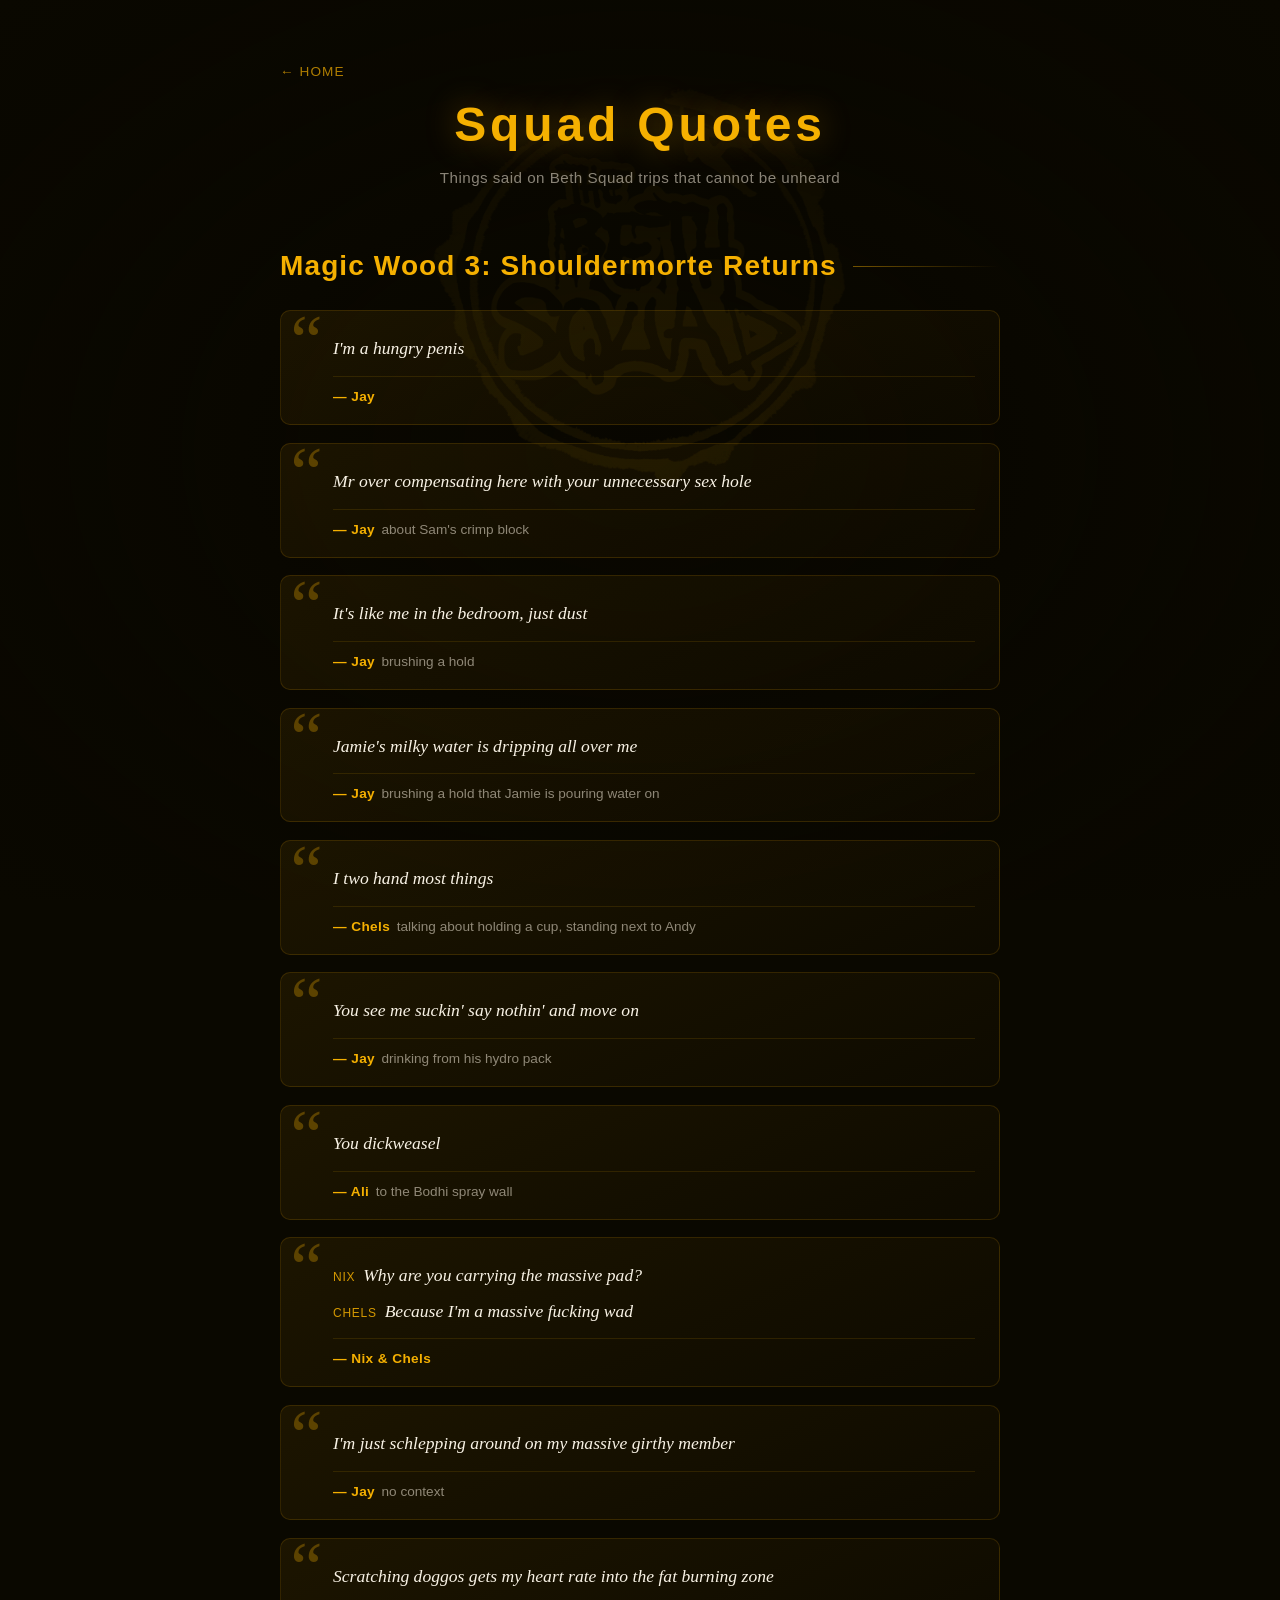
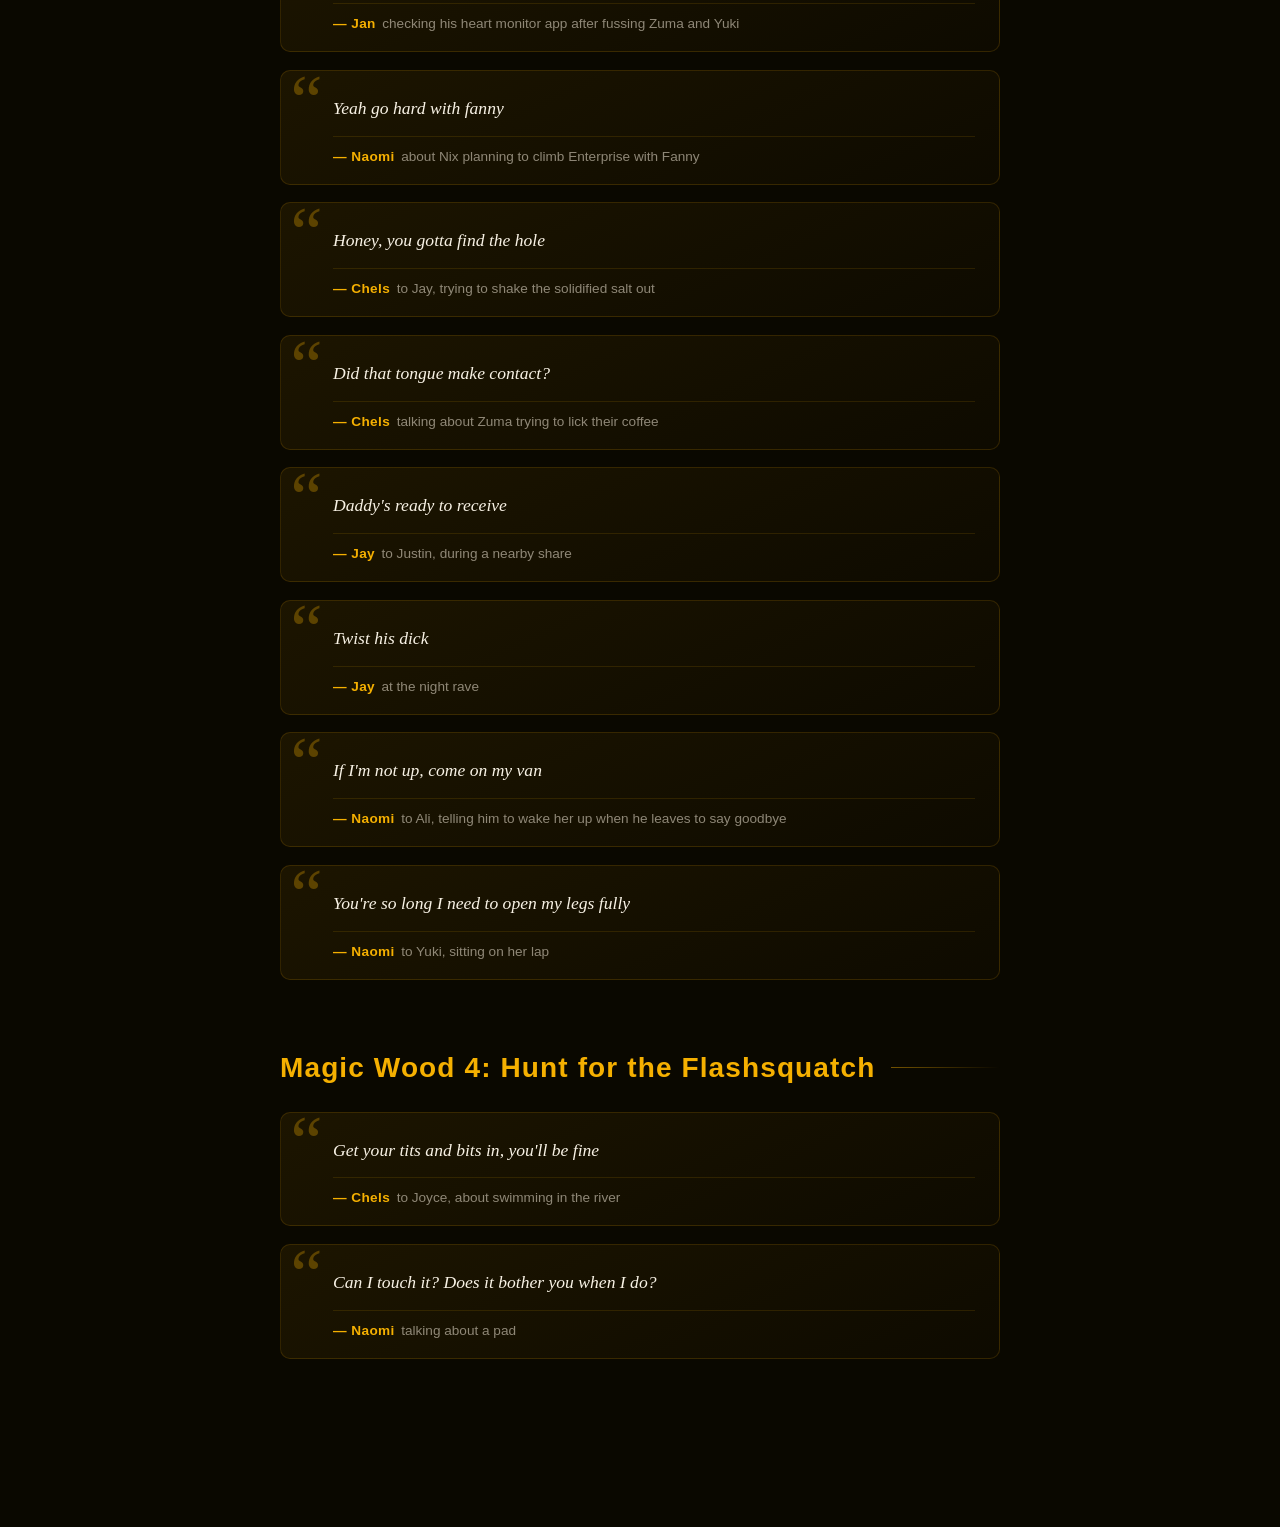
==== quotes.html @ ee590a48 "Add sectioned Squad Quotes page Adds quotes.html with quotes grouped by trip, standardized per-quote" ====
<!DOCTYPE html>
<html lang="en">
<head>
  <meta charset="UTF-8">
  <meta name="viewport" content="width=device-width, initial-scale=1.0">
  <meta name="description" content="Quotes from The Beth Squad trips">
  <title>The Beth Squad — Quotes</title>
  <link rel="stylesheet" href="quotes.css">
</head>
<body>
  <div class="page">
    <header class="page-header">
      <a href="index.html" class="back-link">&larr; Home</a>
      <h1 class="page-title">Squad Quotes</h1>
      <p class="page-subtitle">Things said on Beth Squad trips that cannot be unheard</p>
    </header>

    <section class="trip">
      <h2 class="trip-title">Magic Wood 3: Shouldermorte Returns</h2>
      <ul class="quote-list">
        <li class="quote">
          <blockquote><p>I'm a hungry penis</p></blockquote>
          <footer class="quote-footer">
            <span class="quote-author">Jay</span>
          </footer>
        </li>
        <li class="quote">
          <blockquote><p>Mr over compensating here with your unnecessary sex hole</p></blockquote>
          <footer class="quote-footer">
            <span class="quote-author">Jay</span>
            <span class="quote-context">about Sam's crimp block</span>
          </footer>
        </li>
        <li class="quote">
          <blockquote><p>It's like me in the bedroom, just dust</p></blockquote>
          <footer class="quote-footer">
            <span class="quote-author">Jay</span>
            <span class="quote-context">brushing a hold</span>
          </footer>
        </li>
        <li class="quote">
          <blockquote><p>Jamie's milky water is dripping all over me</p></blockquote>
          <footer class="quote-footer">
            <span class="quote-author">Jay</span>
            <span class="quote-context">brushing a hold that Jamie is pouring water on</span>
          </footer>
        </li>
        <li class="quote">
          <blockquote><p>I two hand most things</p></blockquote>
          <footer class="quote-footer">
            <span class="quote-author">Chels</span>
            <span class="quote-context">talking about holding a cup, standing next to Andy</span>
          </footer>
        </li>
        <li class="quote">
          <blockquote><p>You see me suckin' say nothin' and move on</p></blockquote>
          <footer class="quote-footer">
            <span class="quote-author">Jay</span>
            <span class="quote-context">drinking from his hydro pack</span>
          </footer>
        </li>
        <li class="quote">
          <blockquote><p>You dickweasel</p></blockquote>
          <footer class="quote-footer">
            <span class="quote-author">Ali</span>
            <span class="quote-context">to the Bodhi spray wall</span>
          </footer>
        </li>
        <li class="quote">
          <blockquote>
            <p><span class="exchange-speaker">Nix</span>Why are you carrying the massive pad?</p>
            <p><span class="exchange-speaker">Chels</span>Because I'm a massive fucking wad</p>
          </blockquote>
          <footer class="quote-footer">
            <span class="quote-author">Nix &amp; Chels</span>
          </footer>
        </li>
        <li class="quote">
          <blockquote><p>I'm just schlepping around on my massive girthy member</p></blockquote>
          <footer class="quote-footer">
            <span class="quote-author">Jay</span>
            <span class="quote-context">no context</span>
          </footer>
        </li>
        <li class="quote">
          <blockquote><p>Scratching doggos gets my heart rate into the fat burning zone</p></blockquote>
          <footer class="quote-footer">
            <span class="quote-author">Jan</span>
            <span class="quote-context">checking his heart monitor app after fussing Zuma and Yuki</span>
          </footer>
        </li>
        <li class="quote">
          <blockquote><p>Yeah go hard with fanny</p></blockquote>
          <footer class="quote-footer">
            <span class="quote-author">Naomi</span>
            <span class="quote-context">about Nix planning to climb Enterprise with Fanny</span>
          </footer>
        </li>
        <li class="quote">
          <blockquote><p>Honey, you gotta find the hole</p></blockquote>
          <footer class="quote-footer">
            <span class="quote-author">Chels</span>
            <span class="quote-context">to Jay, trying to shake the solidified salt out</span>
          </footer>
        </li>
        <li class="quote">
          <blockquote><p>Did that tongue make contact?</p></blockquote>
          <footer class="quote-footer">
            <span class="quote-author">Chels</span>
            <span class="quote-context">talking about Zuma trying to lick their coffee</span>
          </footer>
        </li>
        <li class="quote">
          <blockquote><p>Daddy's ready to receive</p></blockquote>
          <footer class="quote-footer">
            <span class="quote-author">Jay</span>
            <span class="quote-context">to Justin, during a nearby share</span>
          </footer>
        </li>
        <li class="quote">
          <blockquote><p>Twist his dick</p></blockquote>
          <footer class="quote-footer">
            <span class="quote-author">Jay</span>
            <span class="quote-context">at the night rave</span>
          </footer>
        </li>
        <li class="quote">
          <blockquote><p>If I'm not up, come on my van</p></blockquote>
          <footer class="quote-footer">
            <span class="quote-author">Naomi</span>
            <span class="quote-context">to Ali, telling him to wake her up when he leaves to say goodbye</span>
          </footer>
        </li>
        <li class="quote">
          <blockquote><p>You're so long I need to open my legs fully</p></blockquote>
          <footer class="quote-footer">
            <span class="quote-author">Naomi</span>
            <span class="quote-context">to Yuki, sitting on her lap</span>
          </footer>
        </li>
      </ul>
    </section>

    <section class="trip">
      <h2 class="trip-title">Magic Wood 4: Hunt for the Flashsquatch</h2>
      <ul class="quote-list">
        <li class="quote">
          <blockquote><p>Get your tits and bits in, you'll be fine</p></blockquote>
          <footer class="quote-footer">
            <span class="quote-author">Chels</span>
            <span class="quote-context">to Joyce, about swimming in the river</span>
          </footer>
        </li>
        <li class="quote">
          <blockquote><p>Can I touch it? Does it bother you when I do?</p></blockquote>
          <footer class="quote-footer">
            <span class="quote-author">Naomi</span>
            <span class="quote-context">talking about a pad</span>
          </footer>
        </li>
      </ul>
    </section>
  </div>
</body>
</html>
---- quotes.css ----
*, *::before, *::after {
  box-sizing: border-box;
  margin: 0;
  padding: 0;
}

html, body {
  width: 100%;
  min-height: 100%;
}

body {
  background: #0A0800;
  color: #F2E9D8;
  font-family: -apple-system, BlinkMacSystemFont, 'Segoe UI', Roboto, sans-serif;
  padding: 4rem 1.25rem 6rem;
  position: relative;
  isolation: isolate;
}

body::before {
  content: '';
  position: fixed;
  inset: 0;
  z-index: -2;
  background:
    url('thebethsquad-logo-without-tag.webp') center 8vh / min(420px, 60vw) auto no-repeat,
    #0A0800;
  opacity: 0.06;
}

body::after {
  content: '';
  position: fixed;
  inset: 0;
  z-index: -1;
  background: radial-gradient(
    ellipse at center,
    rgba(10, 8, 0, 0) 0%,
    rgba(10, 8, 0, 0.85) 75%,
    #0A0800 100%
  );
}

.page {
  max-width: 720px;
  margin: 0 auto;
}

.page-header {
  display: flex;
  flex-direction: column;
  align-items: center;
  gap: 1.1rem;
  margin-bottom: 4rem;
  text-align: center;
}

.back-link {
  align-self: flex-start;
  color: #F5B000;
  opacity: 0.7;
  text-decoration: none;
  font-size: 0.85rem;
  letter-spacing: 0.08em;
  text-transform: uppercase;
  transition: opacity 0.2s ease, transform 0.2s ease;
}

.back-link:hover,
.back-link:focus-visible {
  opacity: 1;
  transform: translateX(-3px);
}

.page-title {
  font-family: Impact, 'Arial Narrow', Arial, sans-serif;
  letter-spacing: 0.08em;
  font-size: clamp(2rem, 6vw, 3rem);
  color: #F5B000;
  text-shadow: 0 0 32px rgba(245, 176, 0, 0.35);
}

.page-subtitle {
  font-size: 0.95rem;
  letter-spacing: 0.03em;
  color: #F2E9D8;
  opacity: 0.55;
}

.trip {
  margin-bottom: 4.5rem;
}

.trip-title {
  font-family: Impact, 'Arial Narrow', Arial, sans-serif;
  letter-spacing: 0.04em;
  font-size: clamp(1.3rem, 4vw, 1.75rem);
  color: #F5B000;
  display: flex;
  align-items: center;
  gap: 1rem;
  margin-bottom: 1.75rem;
}

.trip-title::after {
  content: '';
  flex: 1;
  height: 1px;
  background: linear-gradient(90deg, rgba(245, 176, 0, 0.45), rgba(245, 176, 0, 0));
}

.quote-list {
  list-style: none;
  display: flex;
  flex-direction: column;
  gap: 1.1rem;
}

.quote {
  position: relative;
  background: linear-gradient(155deg, rgba(245, 176, 0, 0.08), rgba(245, 176, 0, 0.02));
  border: 1px solid rgba(245, 176, 0, 0.15);
  border-radius: 10px;
  padding: 1.5rem 1.5rem 1.25rem 3.25rem;
  overflow: hidden;
  transition: border-color 0.2s ease, transform 0.2s ease, box-shadow 0.2s ease;
}

.quote:hover {
  border-color: rgba(245, 176, 0, 0.4);
  transform: translateY(-2px);
  box-shadow: 0 8px 28px rgba(245, 176, 0, 0.1);
}

.quote::before {
  content: '\201C';
  position: absolute;
  top: -0.4rem;
  left: 0.6rem;
  font-family: Georgia, 'Times New Roman', serif;
  font-size: 4.5rem;
  line-height: 1;
  color: rgba(245, 176, 0, 0.3);
  pointer-events: none;
}

.quote blockquote p {
  font-family: Georgia, 'Times New Roman', serif;
  font-size: 1.1rem;
  line-height: 1.55;
  font-style: italic;
  color: #F8F2E4;
}

.quote blockquote p + p {
  margin-top: 0.5rem;
}

.quote blockquote p .exchange-speaker {
  font-style: normal;
  font-family: -apple-system, BlinkMacSystemFont, 'Segoe UI', Roboto, sans-serif;
  font-size: 0.75rem;
  letter-spacing: 0.06em;
  text-transform: uppercase;
  color: #F5B000;
  opacity: 0.85;
  margin-right: 0.5rem;
}

.quote-footer {
  display: flex;
  flex-wrap: wrap;
  align-items: baseline;
  gap: 0.4rem;
  margin-top: 0.85rem;
  padding-top: 0.75rem;
  border-top: 1px solid rgba(245, 176, 0, 0.12);
  font-size: 0.85rem;
}

.quote-author {
  font-weight: 700;
  letter-spacing: 0.03em;
  color: #F5B000;
}

.quote-author::before {
  content: '\2014\00A0';
}

.quote-context {
  color: #F2E9D8;
  opacity: 0.55;
}
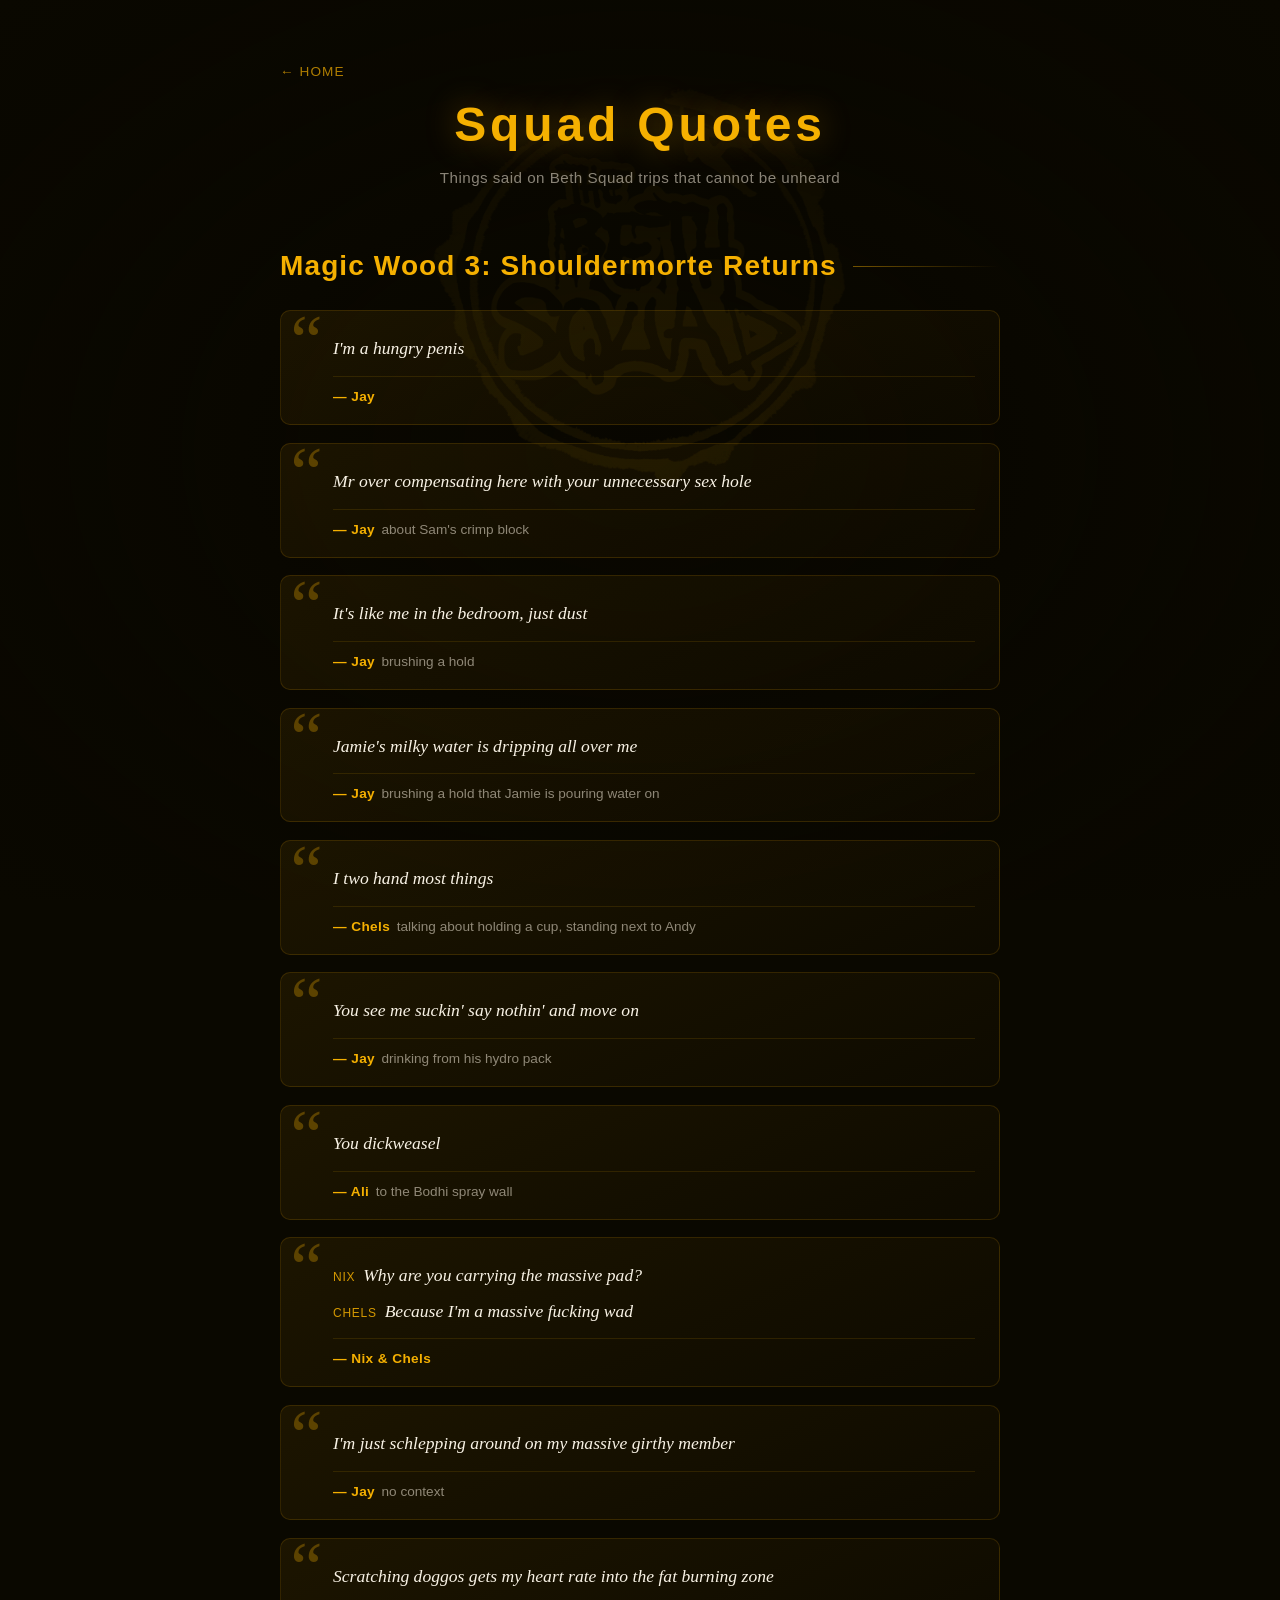
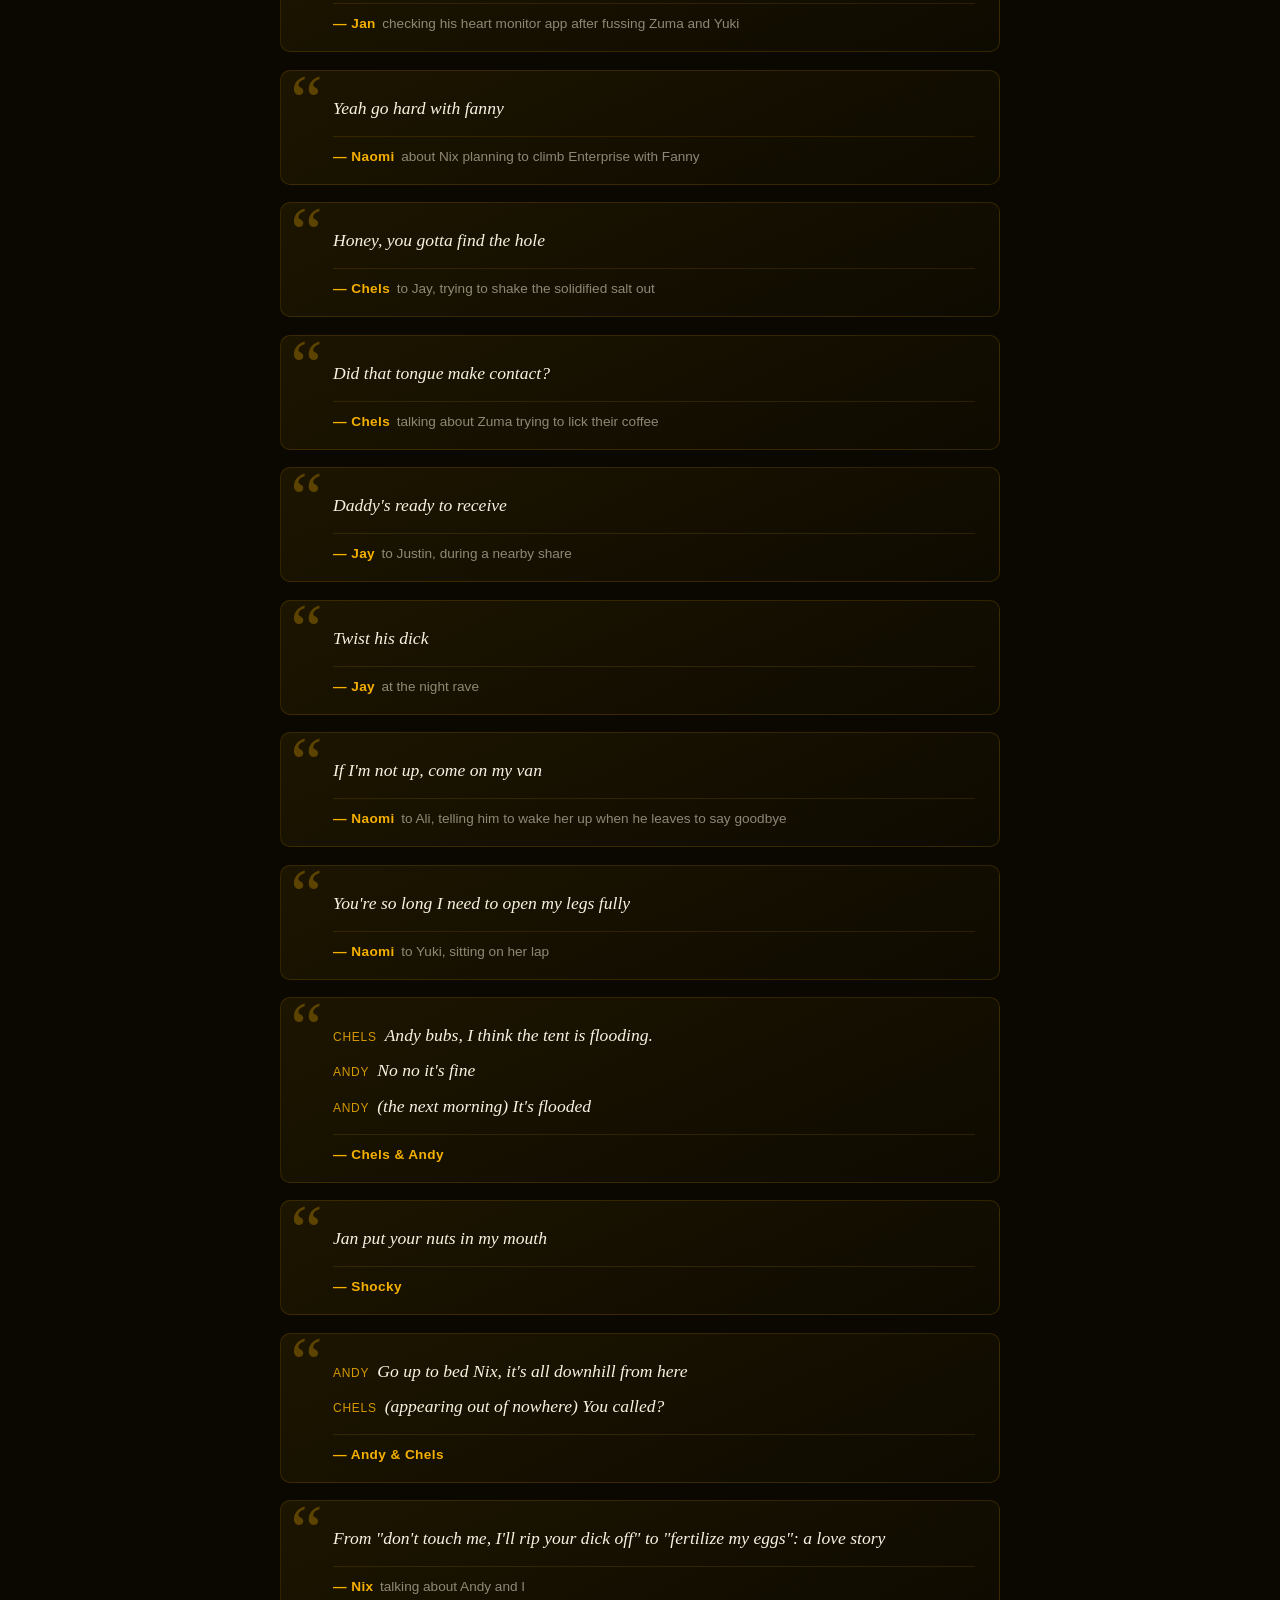
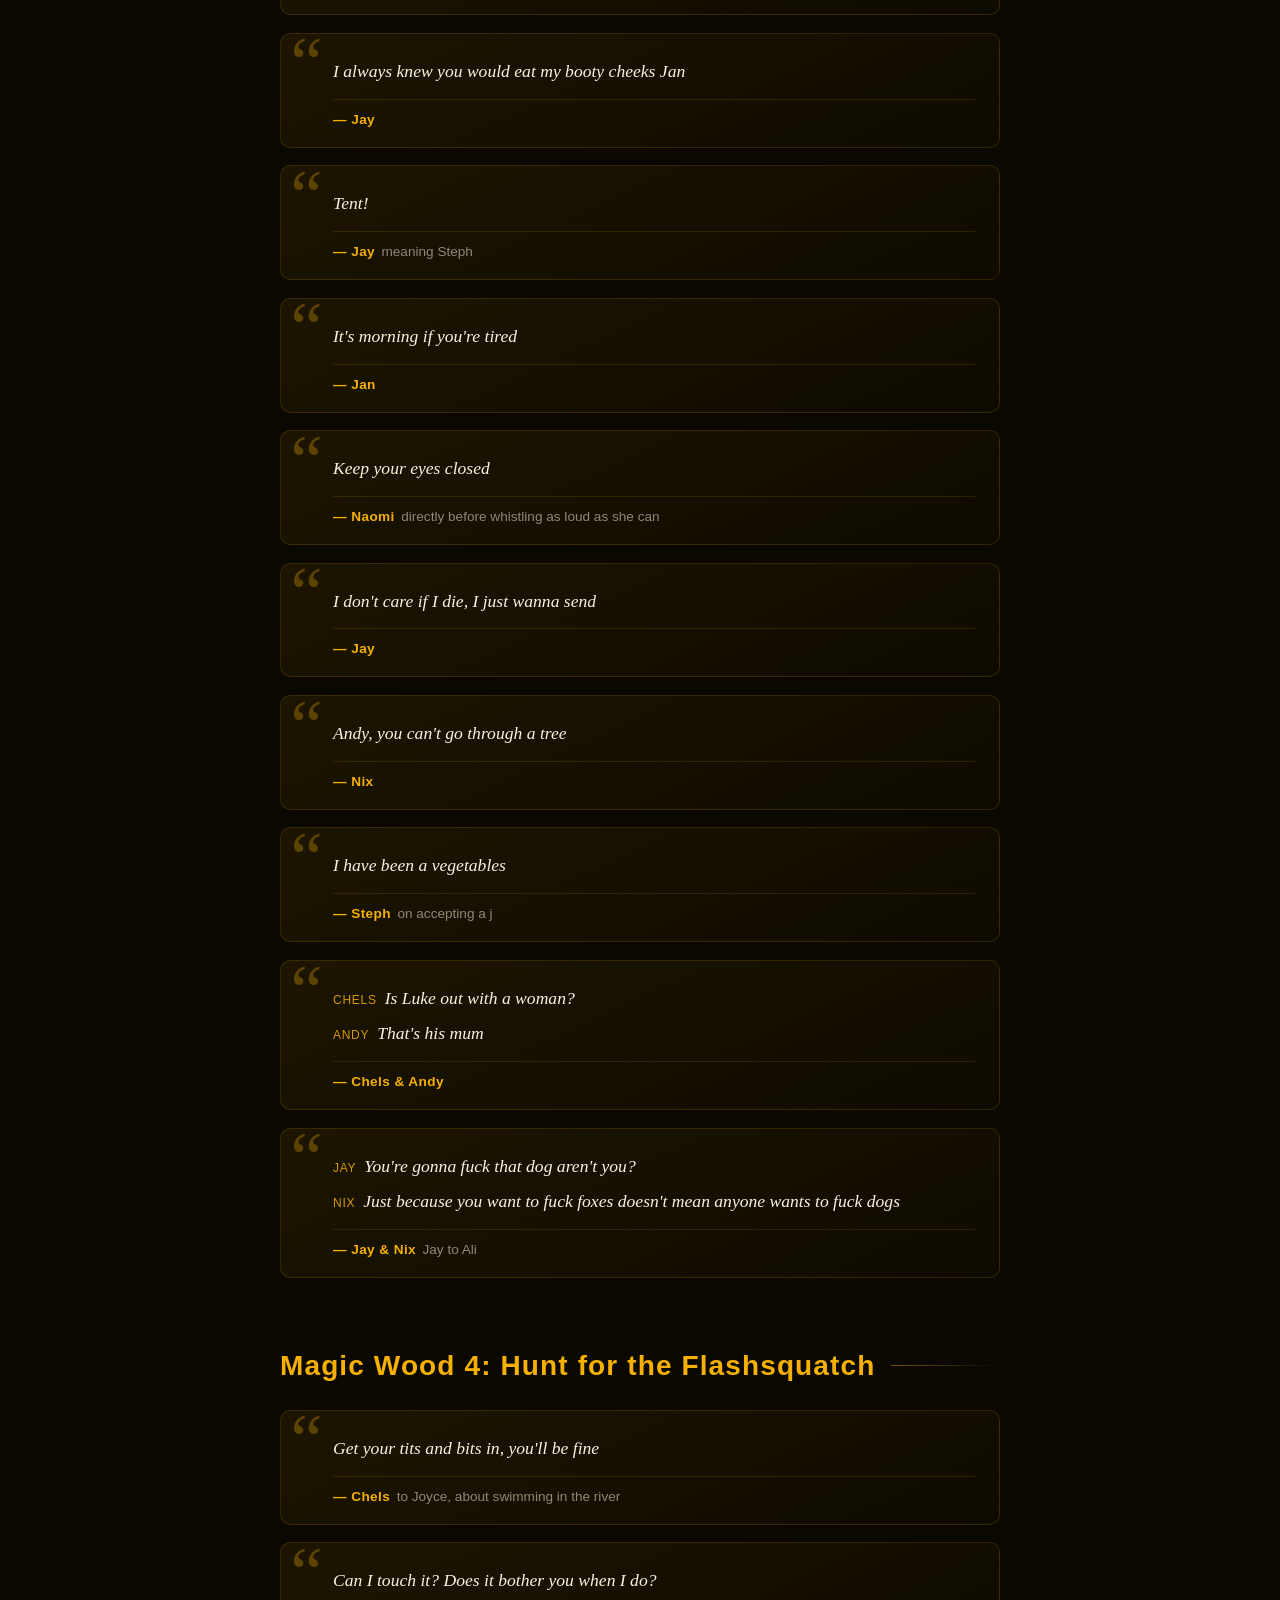
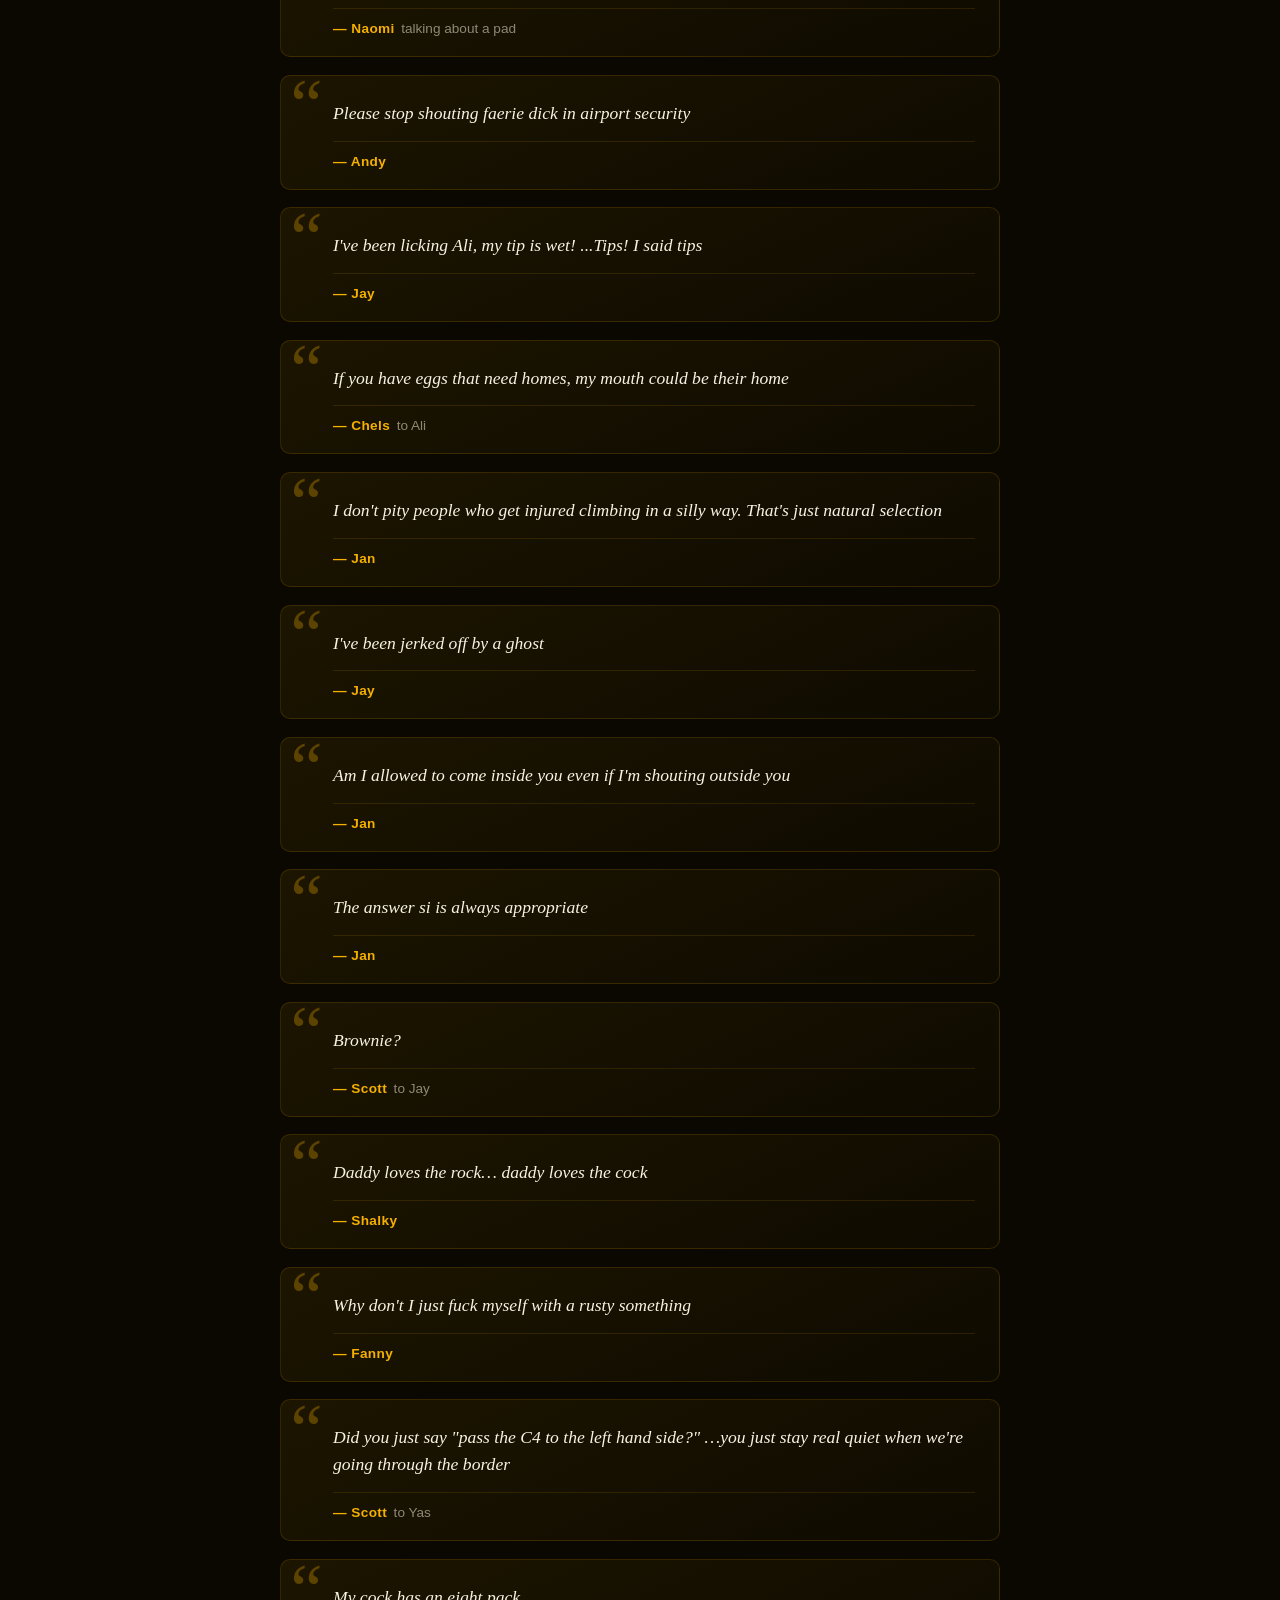
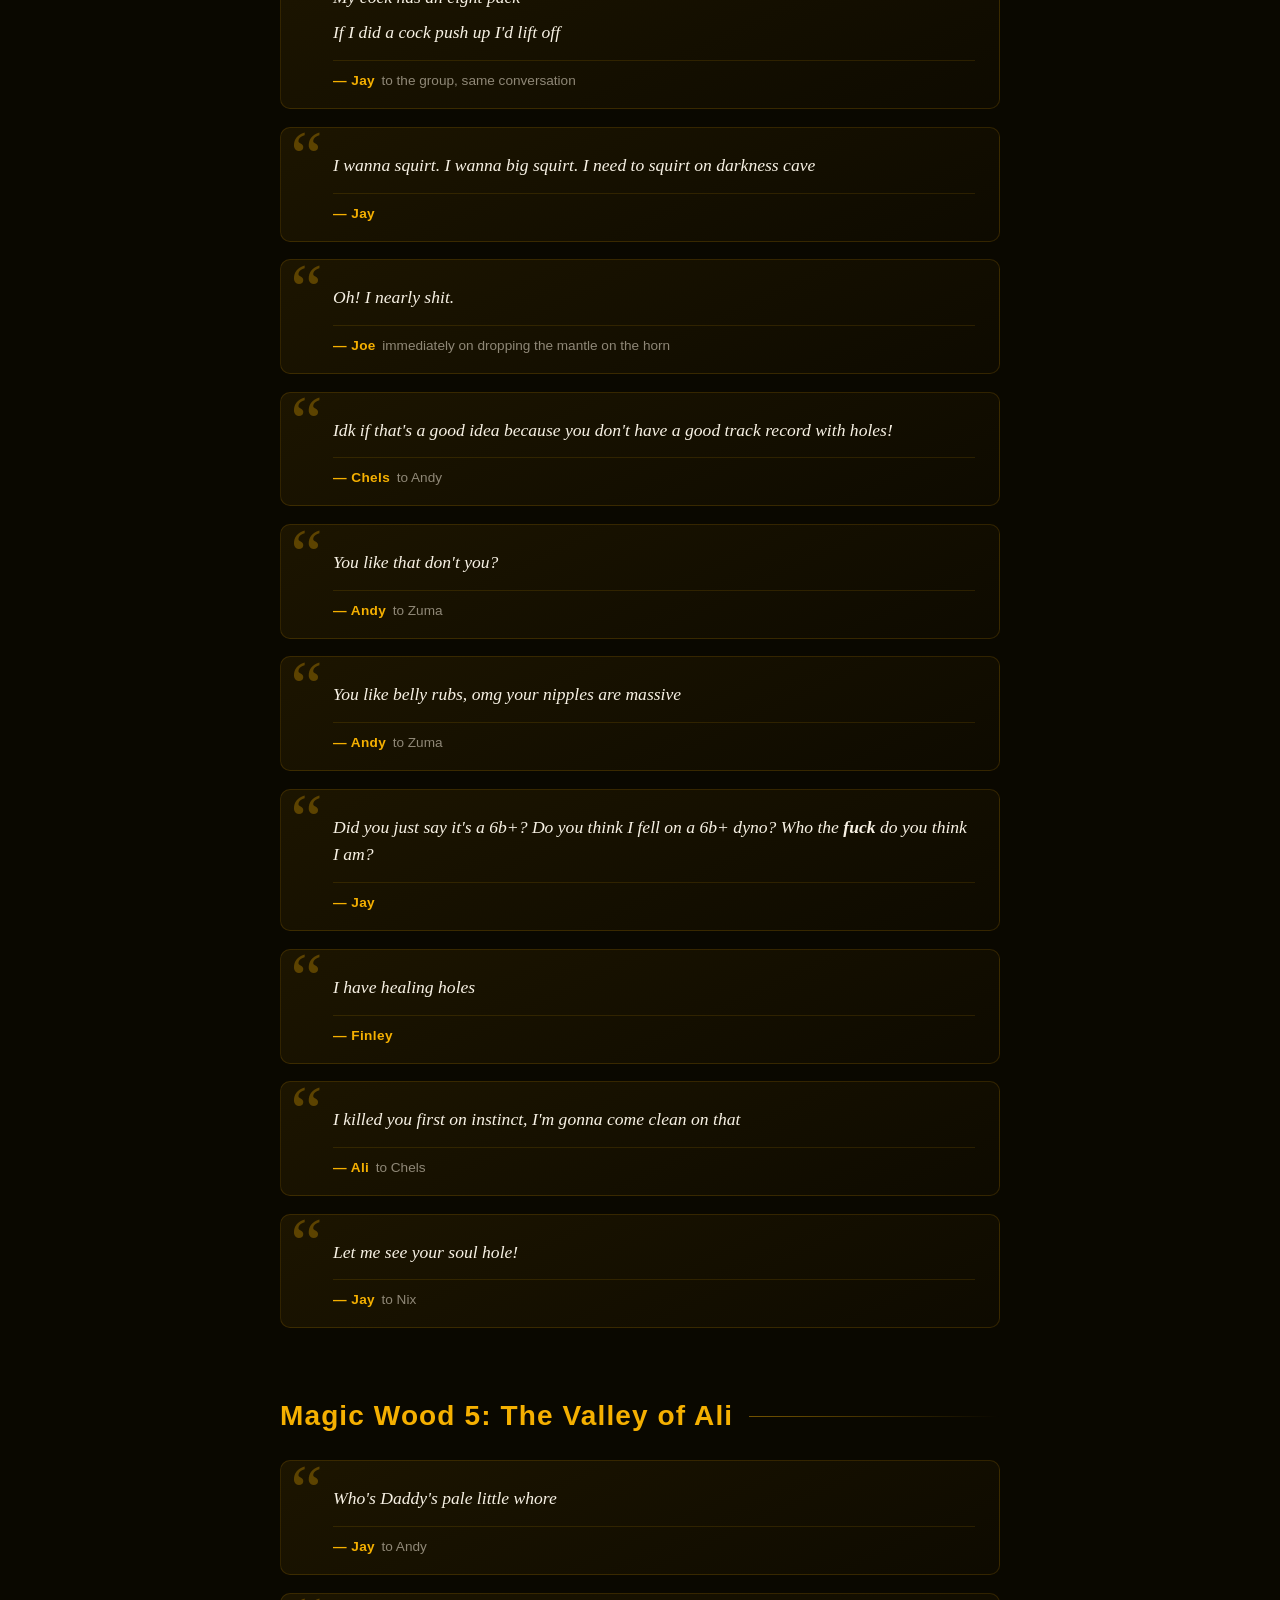
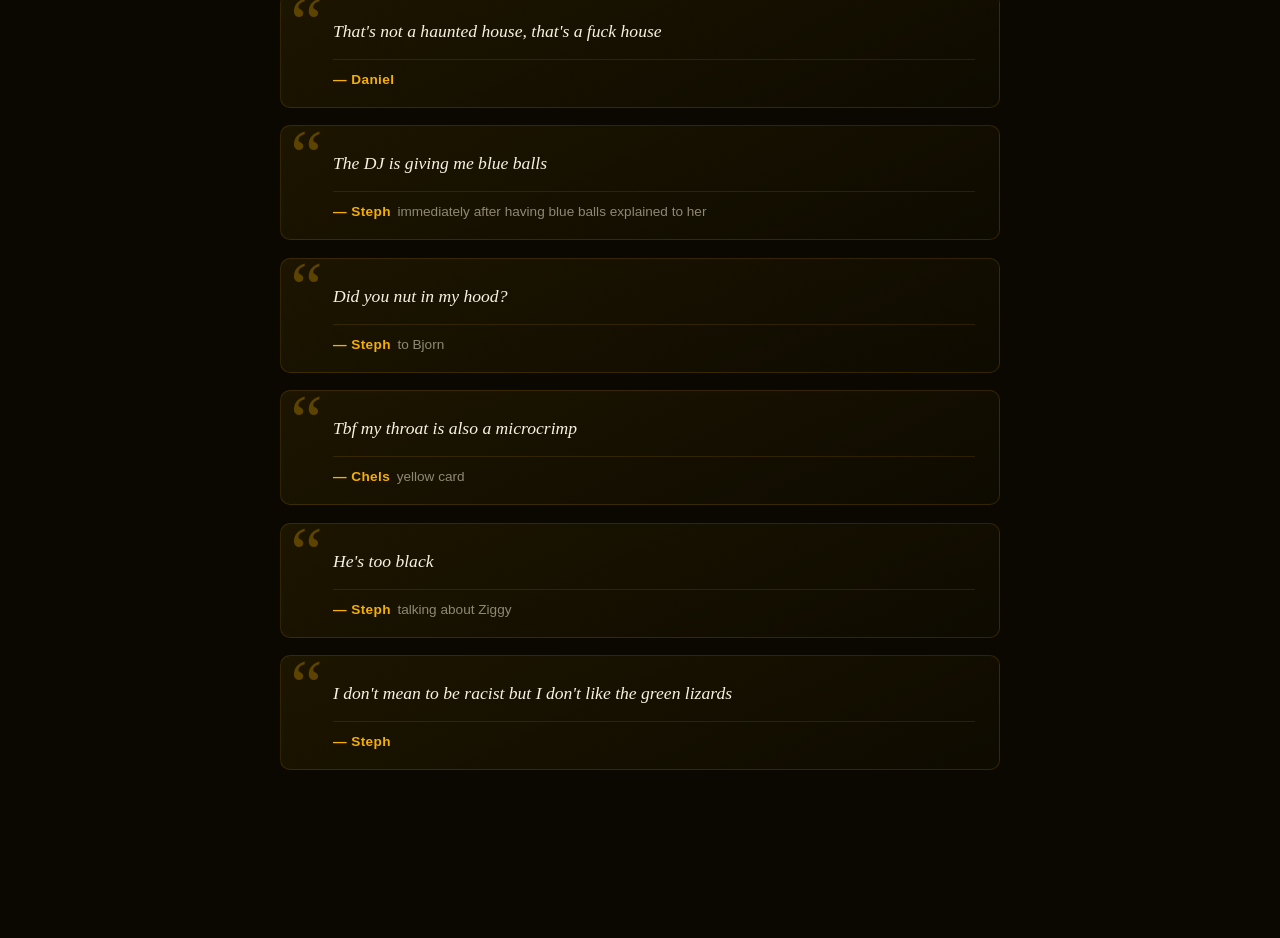
==== commit 7b7c8bcd: "Add more quotes to Magic Wood 3 & 4, add Magic Wood 5 section Appends new quotes to the existing Mag" ====
--- a/quotes.html
+++ b/quotes.html
@@ -138,6 +138,102 @@
             <span class="quote-context">to Yuki, sitting on her lap</span>
           </footer>
         </li>
+        <li class="quote">
+          <blockquote>
+            <p><span class="exchange-speaker">Chels</span>Andy bubs, I think the tent is flooding.</p>
+            <p><span class="exchange-speaker">Andy</span>No no it's fine</p>
+            <p><span class="exchange-speaker">Andy</span>(the next morning) It's flooded</p>
+          </blockquote>
+          <footer class="quote-footer">
+            <span class="quote-author">Chels &amp; Andy</span>
+          </footer>
+        </li>
+        <li class="quote">
+          <blockquote><p>Jan put your nuts in my mouth</p></blockquote>
+          <footer class="quote-footer">
+            <span class="quote-author">Shocky</span>
+          </footer>
+        </li>
+        <li class="quote">
+          <blockquote>
+            <p><span class="exchange-speaker">Andy</span>Go up to bed Nix, it's all downhill from here</p>
+            <p><span class="exchange-speaker">Chels</span>(appearing out of nowhere) You called?</p>
+          </blockquote>
+          <footer class="quote-footer">
+            <span class="quote-author">Andy &amp; Chels</span>
+          </footer>
+        </li>
+        <li class="quote">
+          <blockquote><p>From "don't touch me, I'll rip your dick off" to "fertilize my eggs": a love story</p></blockquote>
+          <footer class="quote-footer">
+            <span class="quote-author">Nix</span>
+            <span class="quote-context">talking about Andy and I</span>
+          </footer>
+        </li>
+        <li class="quote">
+          <blockquote><p>I always knew you would eat my booty cheeks Jan</p></blockquote>
+          <footer class="quote-footer">
+            <span class="quote-author">Jay</span>
+          </footer>
+        </li>
+        <li class="quote">
+          <blockquote><p>Tent!</p></blockquote>
+          <footer class="quote-footer">
+            <span class="quote-author">Jay</span>
+            <span class="quote-context">meaning Steph</span>
+          </footer>
+        </li>
+        <li class="quote">
+          <blockquote><p>It's morning if you're tired</p></blockquote>
+          <footer class="quote-footer">
+            <span class="quote-author">Jan</span>
+          </footer>
+        </li>
+        <li class="quote">
+          <blockquote><p>Keep your eyes closed</p></blockquote>
+          <footer class="quote-footer">
+            <span class="quote-author">Naomi</span>
+            <span class="quote-context">directly before whistling as loud as she can</span>
+          </footer>
+        </li>
+        <li class="quote">
+          <blockquote><p>I don't care if I die, I just wanna send</p></blockquote>
+          <footer class="quote-footer">
+            <span class="quote-author">Jay</span>
+          </footer>
+        </li>
+        <li class="quote">
+          <blockquote><p>Andy, you can't go through a tree</p></blockquote>
+          <footer class="quote-footer">
+            <span class="quote-author">Nix</span>
+          </footer>
+        </li>
+        <li class="quote">
+          <blockquote><p>I have been a vegetables</p></blockquote>
+          <footer class="quote-footer">
+            <span class="quote-author">Steph</span>
+            <span class="quote-context">on accepting a j</span>
+          </footer>
+        </li>
+        <li class="quote">
+          <blockquote>
+            <p><span class="exchange-speaker">Chels</span>Is Luke out with a woman?</p>
+            <p><span class="exchange-speaker">Andy</span>That's his mum</p>
+          </blockquote>
+          <footer class="quote-footer">
+            <span class="quote-author">Chels &amp; Andy</span>
+          </footer>
+        </li>
+        <li class="quote">
+          <blockquote>
+            <p><span class="exchange-speaker">Jay</span>You're gonna fuck that dog aren't you?</p>
+            <p><span class="exchange-speaker">Nix</span>Just because you want to fuck foxes doesn't mean anyone wants to fuck dogs</p>
+          </blockquote>
+          <footer class="quote-footer">
+            <span class="quote-author">Jay &amp; Nix</span>
+            <span class="quote-context">Jay to Ali</span>
+          </footer>
+        </li>
       </ul>
     </section>
 
@@ -158,6 +254,198 @@
             <span class="quote-context">talking about a pad</span>
           </footer>
         </li>
+        <li class="quote">
+          <blockquote><p>Please stop shouting faerie dick in airport security</p></blockquote>
+          <footer class="quote-footer">
+            <span class="quote-author">Andy</span>
+          </footer>
+        </li>
+        <li class="quote">
+          <blockquote><p>I've been licking Ali, my tip is wet! ...Tips! I said tips</p></blockquote>
+          <footer class="quote-footer">
+            <span class="quote-author">Jay</span>
+          </footer>
+        </li>
+        <li class="quote">
+          <blockquote><p>If you have eggs that need homes, my mouth could be their home</p></blockquote>
+          <footer class="quote-footer">
+            <span class="quote-author">Chels</span>
+            <span class="quote-context">to Ali</span>
+          </footer>
+        </li>
+        <li class="quote">
+          <blockquote><p>I don't pity people who get injured climbing in a silly way. That's just natural selection</p></blockquote>
+          <footer class="quote-footer">
+            <span class="quote-author">Jan</span>
+          </footer>
+        </li>
+        <li class="quote">
+          <blockquote><p>I've been jerked off by a ghost</p></blockquote>
+          <footer class="quote-footer">
+            <span class="quote-author">Jay</span>
+          </footer>
+        </li>
+        <li class="quote">
+          <blockquote><p>Am I allowed to come inside you even if I'm shouting outside you</p></blockquote>
+          <footer class="quote-footer">
+            <span class="quote-author">Jan</span>
+          </footer>
+        </li>
+        <li class="quote">
+          <blockquote><p>The answer si is always appropriate</p></blockquote>
+          <footer class="quote-footer">
+            <span class="quote-author">Jan</span>
+          </footer>
+        </li>
+        <li class="quote">
+          <blockquote><p>Brownie?</p></blockquote>
+          <footer class="quote-footer">
+            <span class="quote-author">Scott</span>
+            <span class="quote-context">to Jay</span>
+          </footer>
+        </li>
+        <li class="quote">
+          <blockquote><p>Daddy loves the rock&hellip; daddy loves the cock</p></blockquote>
+          <footer class="quote-footer">
+            <span class="quote-author">Shalky</span>
+          </footer>
+        </li>
+        <li class="quote">
+          <blockquote><p>Why don't I just fuck myself with a rusty something</p></blockquote>
+          <footer class="quote-footer">
+            <span class="quote-author">Fanny</span>
+          </footer>
+        </li>
+        <li class="quote">
+          <blockquote><p>Did you just say "pass the C4 to the left hand side?" &hellip;you just stay real quiet when we're going through the border</p></blockquote>
+          <footer class="quote-footer">
+            <span class="quote-author">Scott</span>
+            <span class="quote-context">to Yas</span>
+          </footer>
+        </li>
+        <li class="quote">
+          <blockquote>
+            <p>My cock has an eight pack</p>
+            <p>If I did a cock push up I'd lift off</p>
+          </blockquote>
+          <footer class="quote-footer">
+            <span class="quote-author">Jay</span>
+            <span class="quote-context">to the group, same conversation</span>
+          </footer>
+        </li>
+        <li class="quote">
+          <blockquote><p>I wanna squirt. I wanna big squirt. I need to squirt on darkness cave</p></blockquote>
+          <footer class="quote-footer">
+            <span class="quote-author">Jay</span>
+          </footer>
+        </li>
+        <li class="quote">
+          <blockquote><p>Oh! I nearly shit.</p></blockquote>
+          <footer class="quote-footer">
+            <span class="quote-author">Joe</span>
+            <span class="quote-context">immediately on dropping the mantle on the horn</span>
+          </footer>
+        </li>
+        <li class="quote">
+          <blockquote><p>Idk if that's a good idea because you don't have a good track record with holes!</p></blockquote>
+          <footer class="quote-footer">
+            <span class="quote-author">Chels</span>
+            <span class="quote-context">to Andy</span>
+          </footer>
+        </li>
+        <li class="quote">
+          <blockquote><p>You like that don't you?</p></blockquote>
+          <footer class="quote-footer">
+            <span class="quote-author">Andy</span>
+            <span class="quote-context">to Zuma</span>
+          </footer>
+        </li>
+        <li class="quote">
+          <blockquote><p>You like belly rubs, omg your nipples are massive</p></blockquote>
+          <footer class="quote-footer">
+            <span class="quote-author">Andy</span>
+            <span class="quote-context">to Zuma</span>
+          </footer>
+        </li>
+        <li class="quote">
+          <blockquote><p>Did you just say it's a 6b+? Do you think I fell on a 6b+ dyno? Who the <strong>fuck</strong> do you think I am?</p></blockquote>
+          <footer class="quote-footer">
+            <span class="quote-author">Jay</span>
+          </footer>
+        </li>
+        <li class="quote">
+          <blockquote><p>I have healing holes</p></blockquote>
+          <footer class="quote-footer">
+            <span class="quote-author">Finley</span>
+          </footer>
+        </li>
+        <li class="quote">
+          <blockquote><p>I killed you first on instinct, I'm gonna come clean on that</p></blockquote>
+          <footer class="quote-footer">
+            <span class="quote-author">Ali</span>
+            <span class="quote-context">to Chels</span>
+          </footer>
+        </li>
+        <li class="quote">
+          <blockquote><p>Let me see your soul hole!</p></blockquote>
+          <footer class="quote-footer">
+            <span class="quote-author">Jay</span>
+            <span class="quote-context">to Nix</span>
+          </footer>
+        </li>
+      </ul>
+    </section>
+
+    <section class="trip">
+      <h2 class="trip-title">Magic Wood 5: The Valley of Ali</h2>
+      <ul class="quote-list">
+        <li class="quote">
+          <blockquote><p>Who's Daddy's pale little whore</p></blockquote>
+          <footer class="quote-footer">
+            <span class="quote-author">Jay</span>
+            <span class="quote-context">to Andy</span>
+          </footer>
+        </li>
+        <li class="quote">
+          <blockquote><p>That's not a haunted house, that's a fuck house</p></blockquote>
+          <footer class="quote-footer">
+            <span class="quote-author">Daniel</span>
+          </footer>
+        </li>
+        <li class="quote">
+          <blockquote><p>The DJ is giving me blue balls</p></blockquote>
+          <footer class="quote-footer">
+            <span class="quote-author">Steph</span>
+            <span class="quote-context">immediately after having blue balls explained to her</span>
+          </footer>
+        </li>
+        <li class="quote">
+          <blockquote><p>Did you nut in my hood?</p></blockquote>
+          <footer class="quote-footer">
+            <span class="quote-author">Steph</span>
+            <span class="quote-context">to Bjorn</span>
+          </footer>
+        </li>
+        <li class="quote">
+          <blockquote><p>Tbf my throat is also a microcrimp</p></blockquote>
+          <footer class="quote-footer">
+            <span class="quote-author">Chels</span>
+            <span class="quote-context">yellow card</span>
+          </footer>
+        </li>
+        <li class="quote">
+          <blockquote><p>He's too black</p></blockquote>
+          <footer class="quote-footer">
+            <span class="quote-author">Steph</span>
+            <span class="quote-context">talking about Ziggy</span>
+          </footer>
+        </li>
+        <li class="quote">
+          <blockquote><p>I don't mean to be racist but I don't like the green lizards</p></blockquote>
+          <footer class="quote-footer">
+            <span class="quote-author">Steph</span>
+          </footer>
+        </li>
       </ul>
     </section>
   </div>
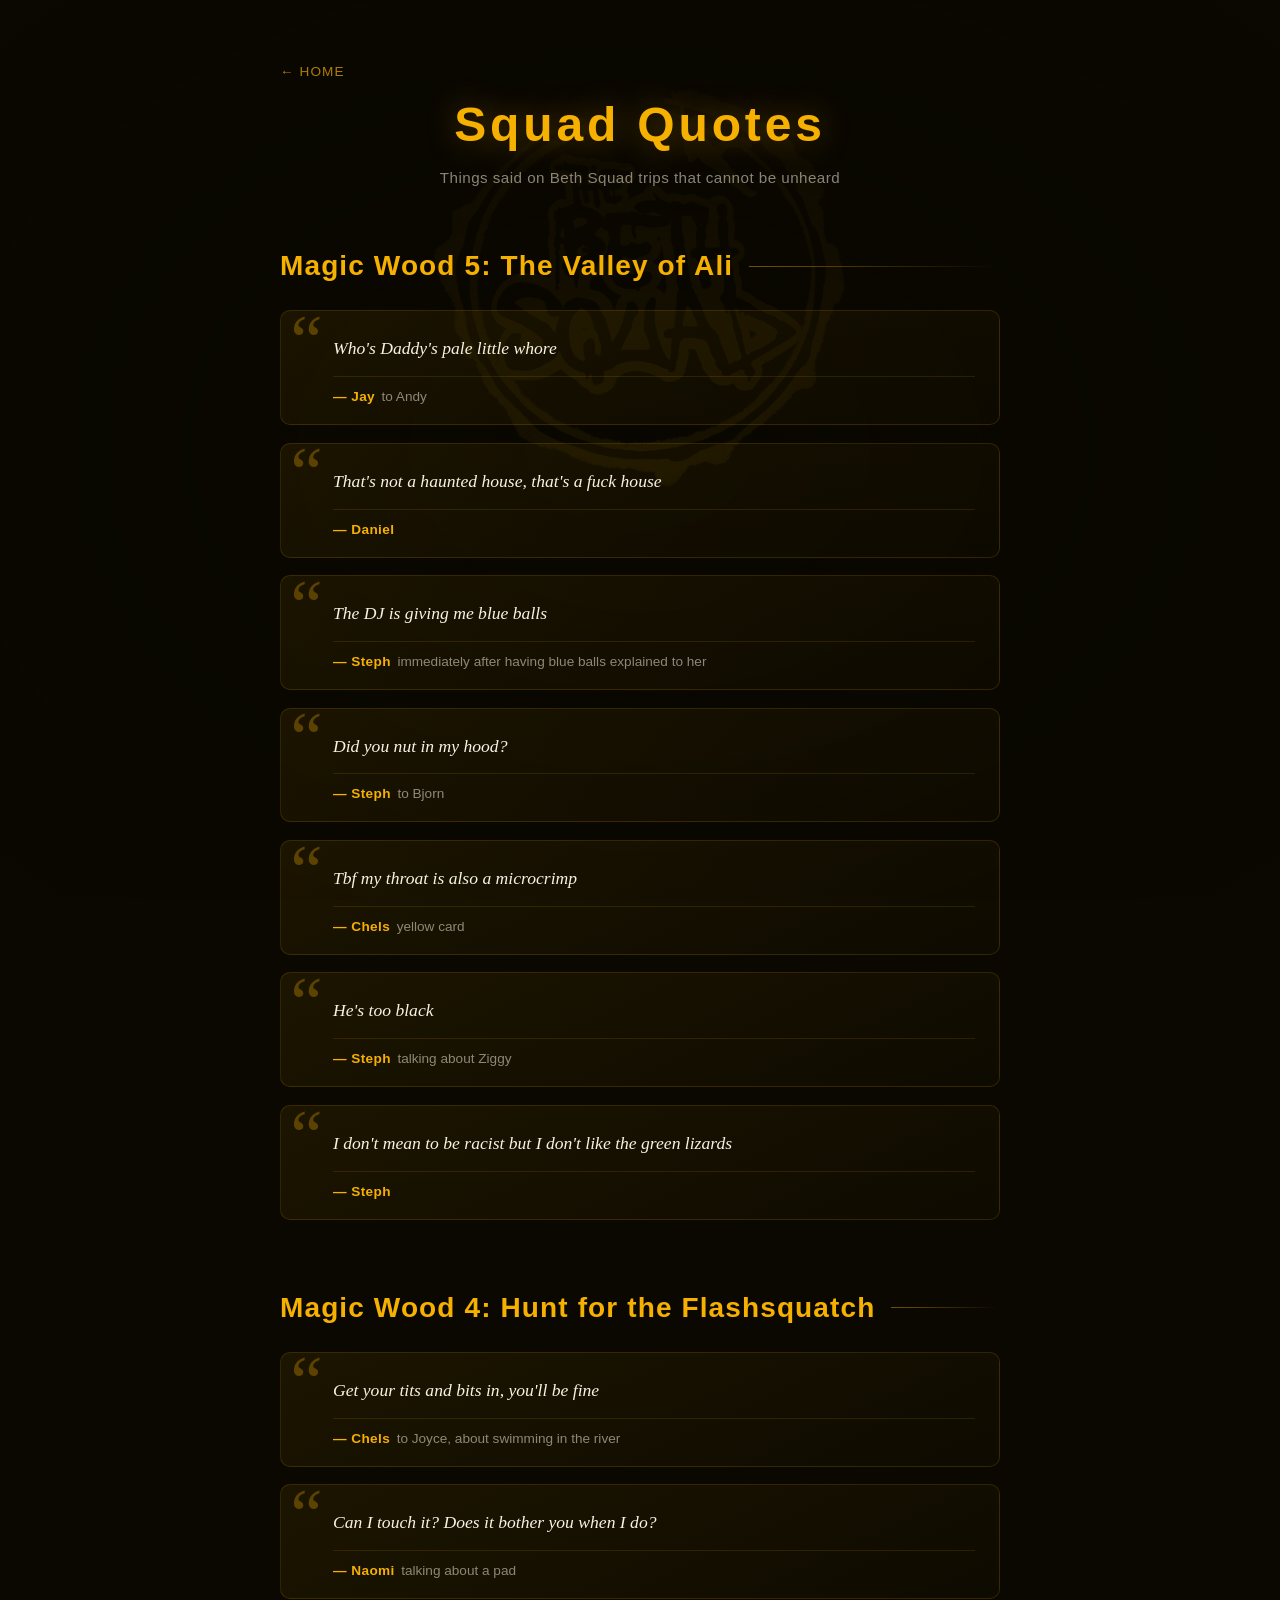
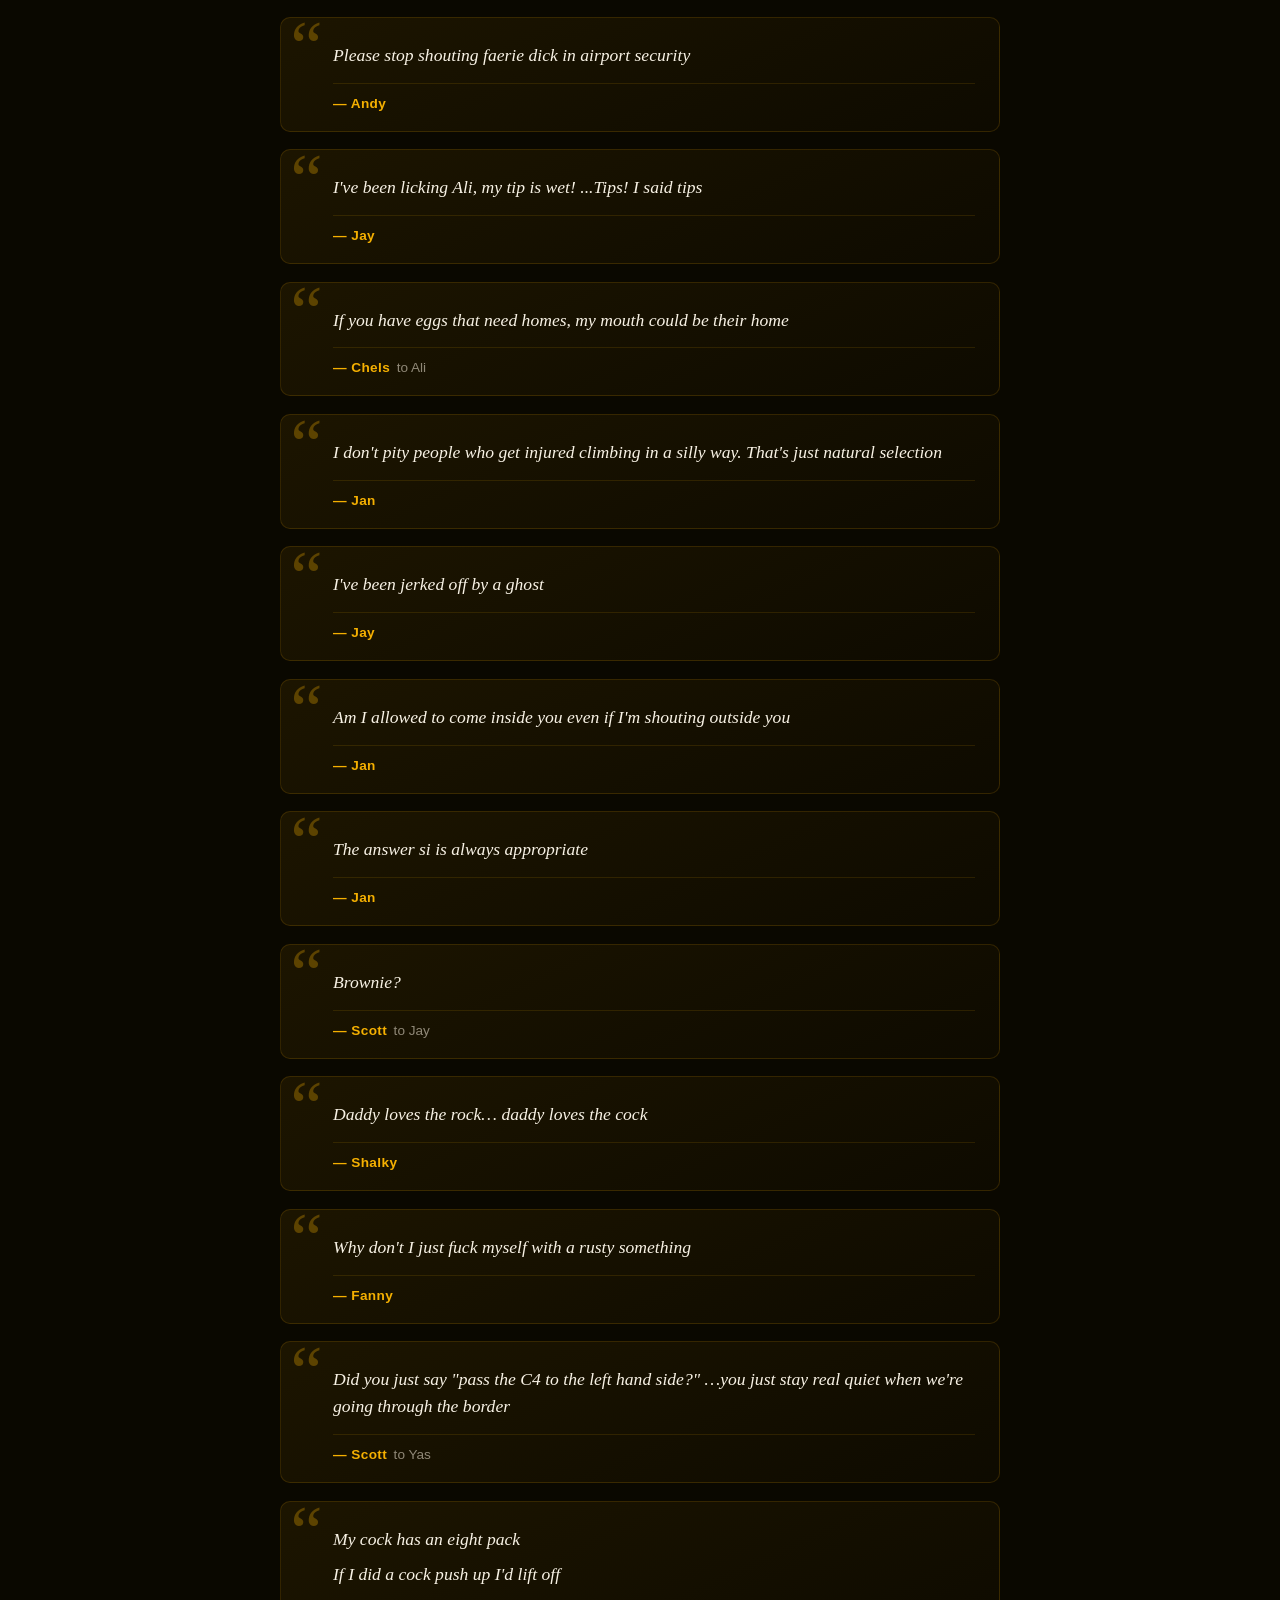
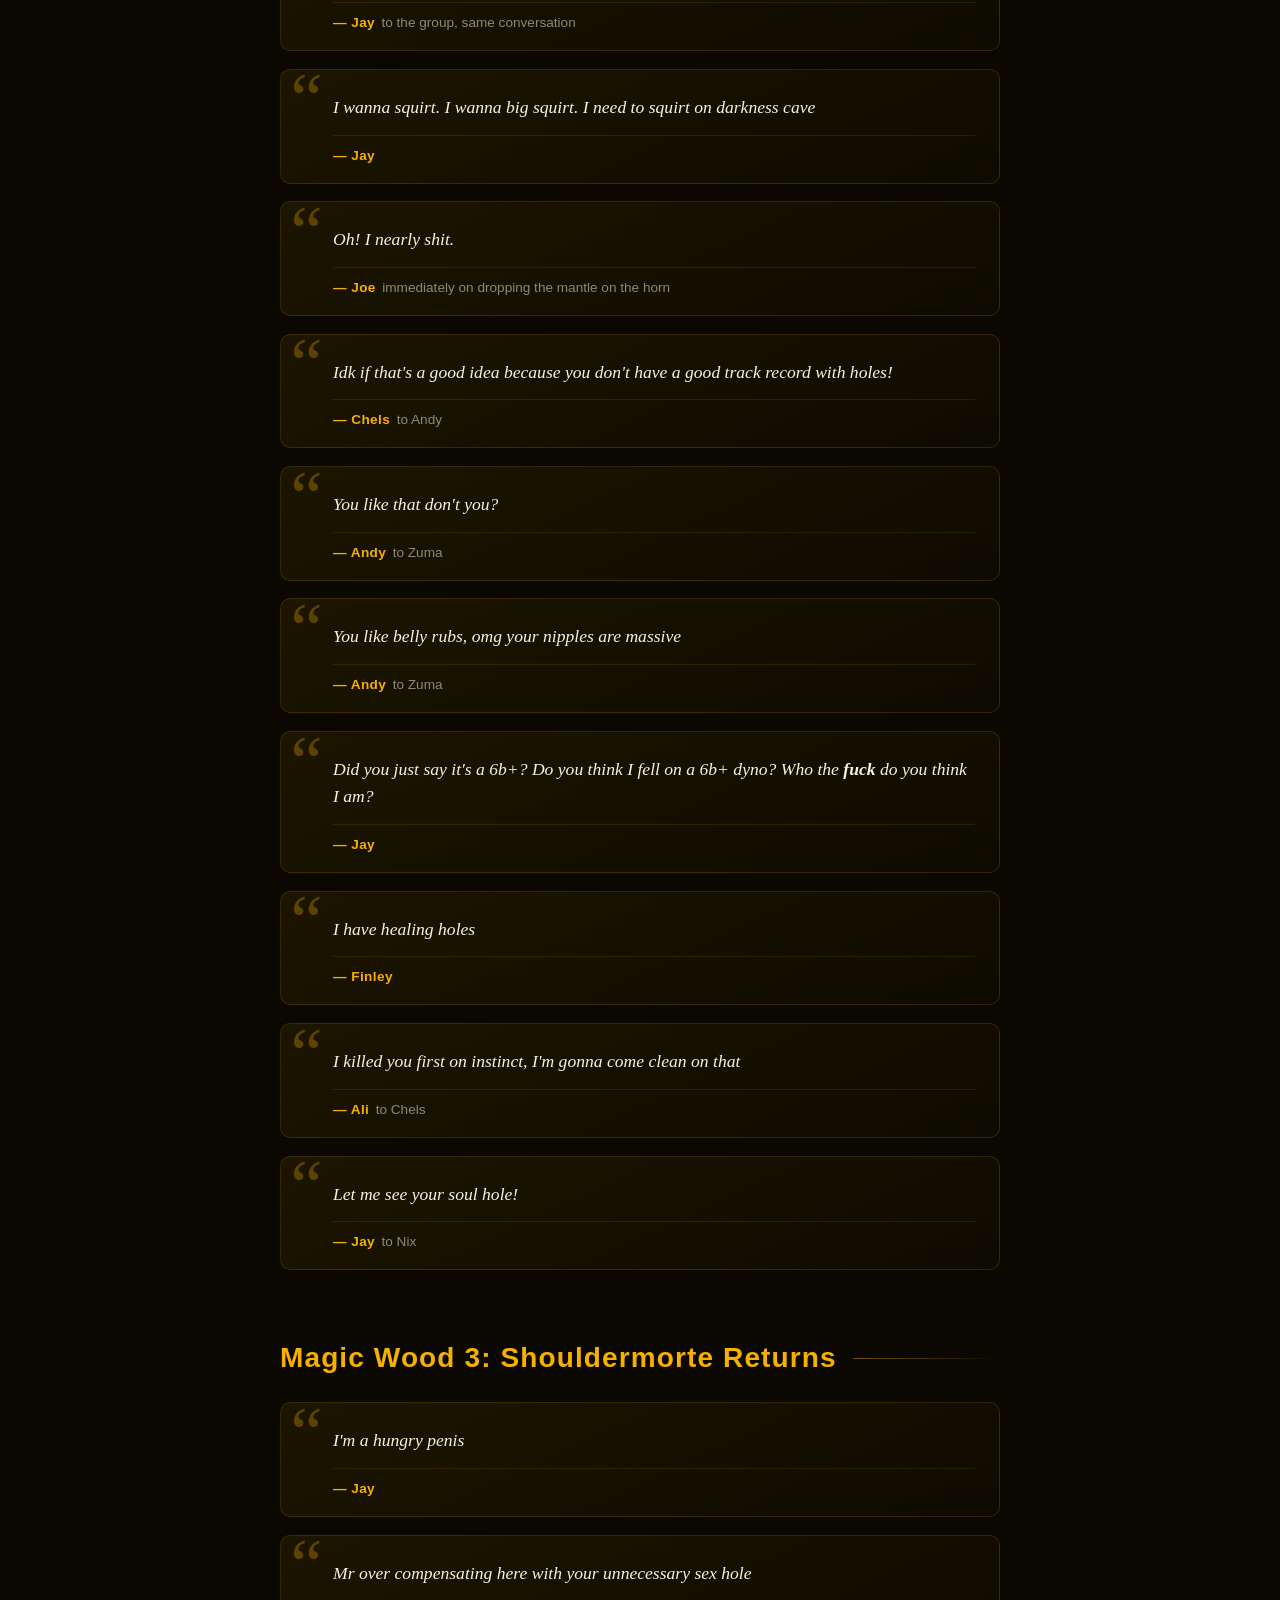
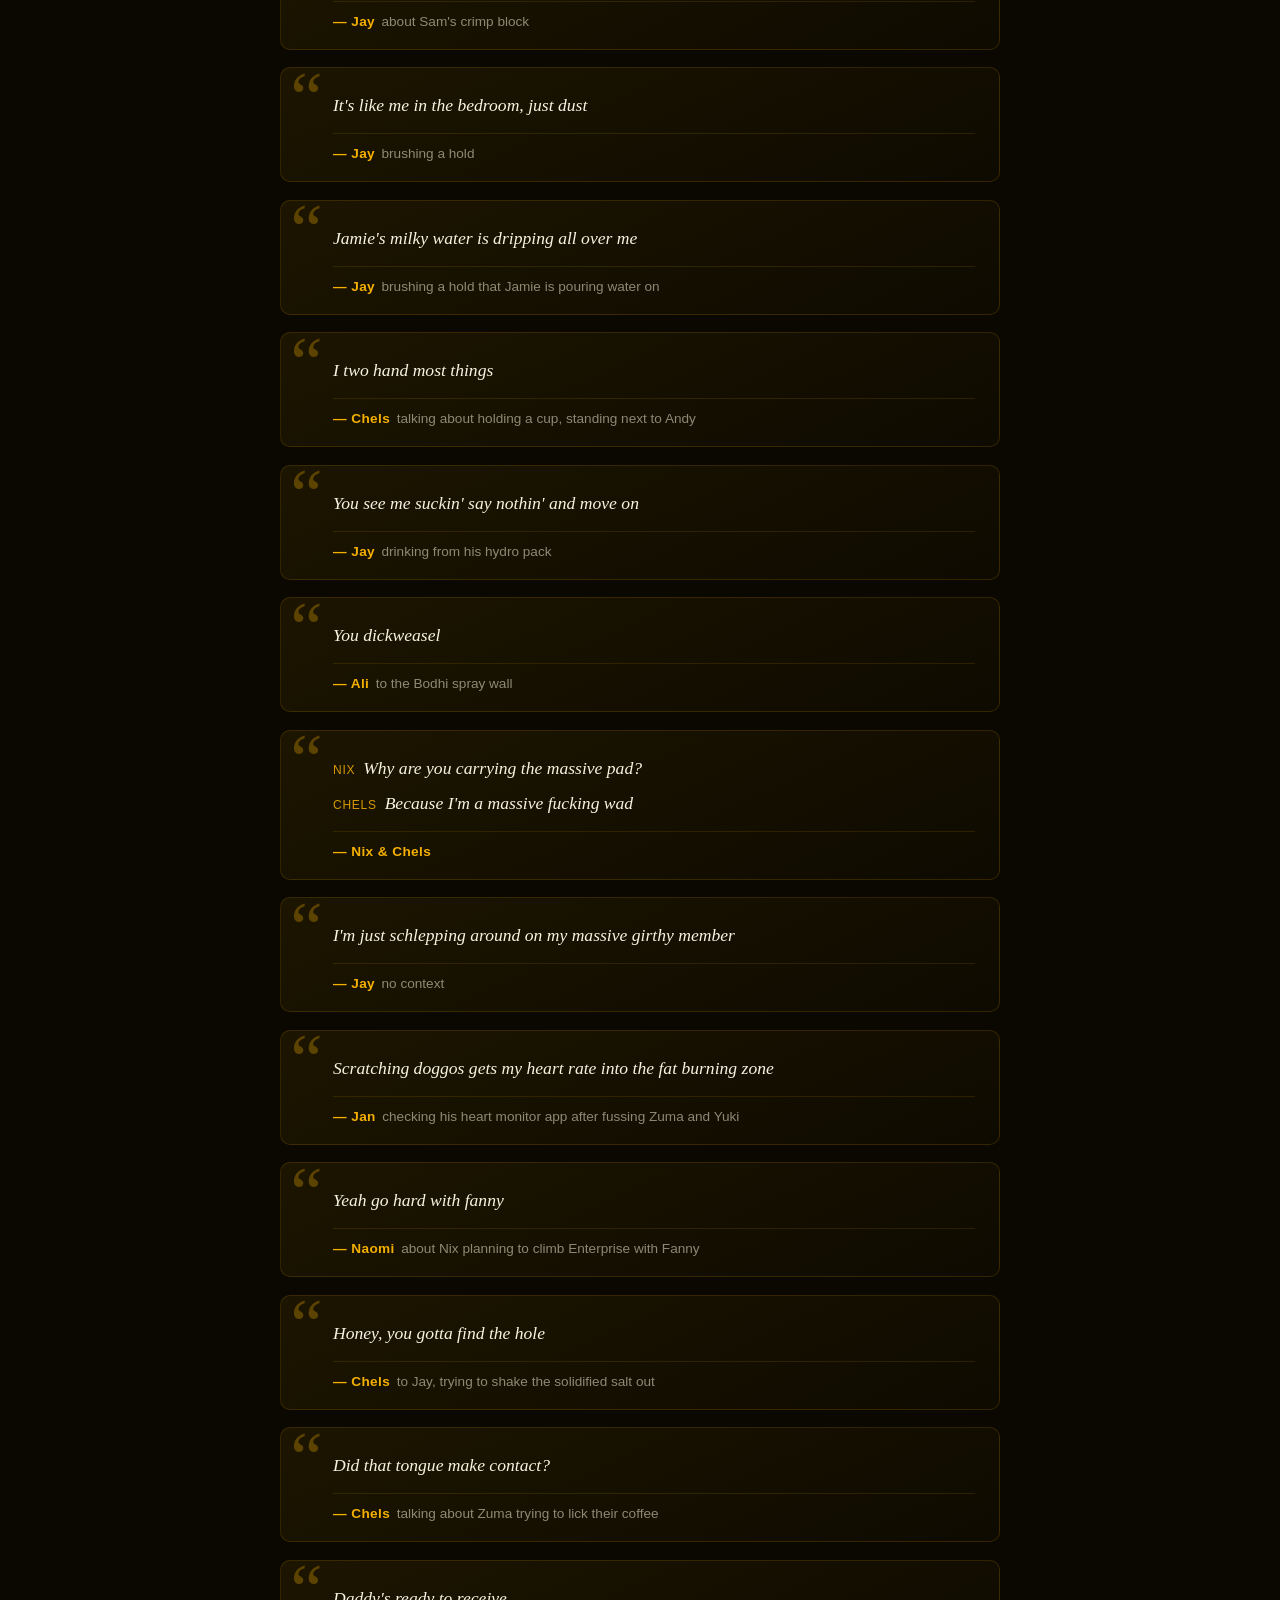
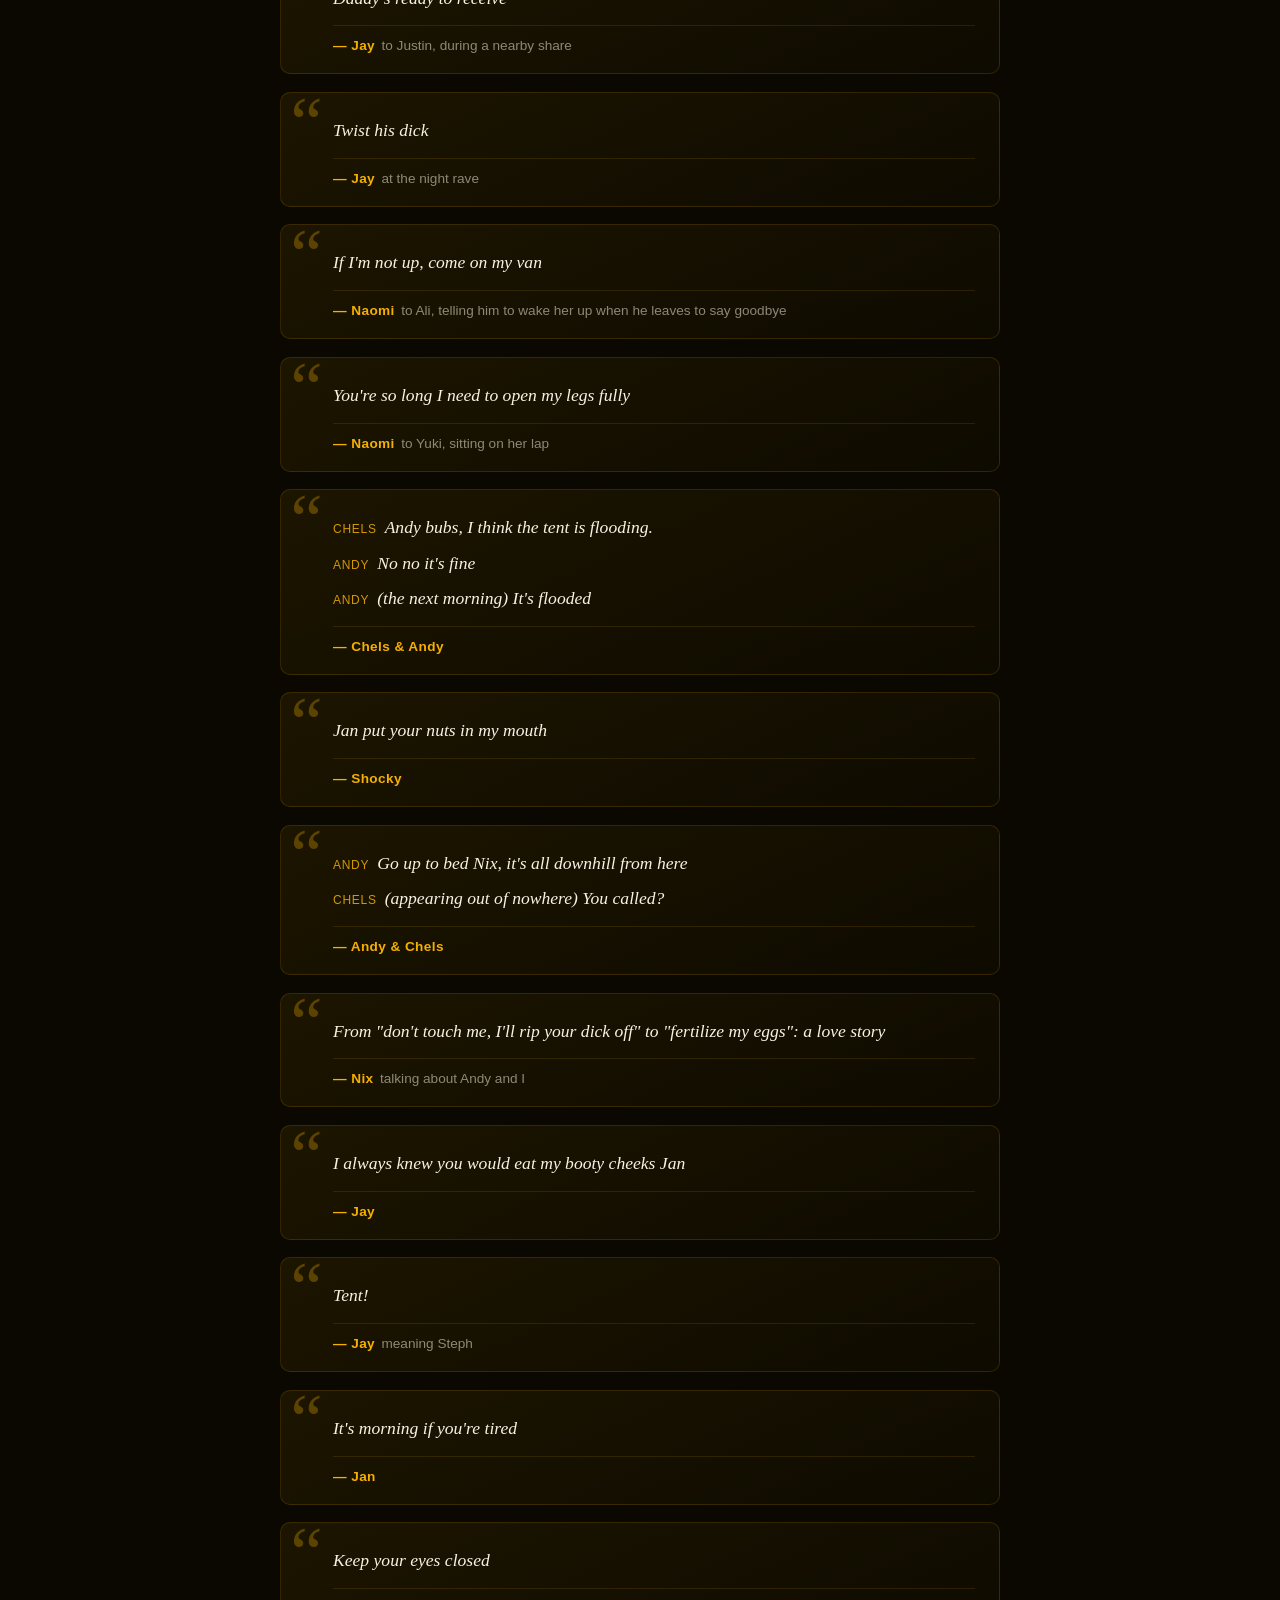
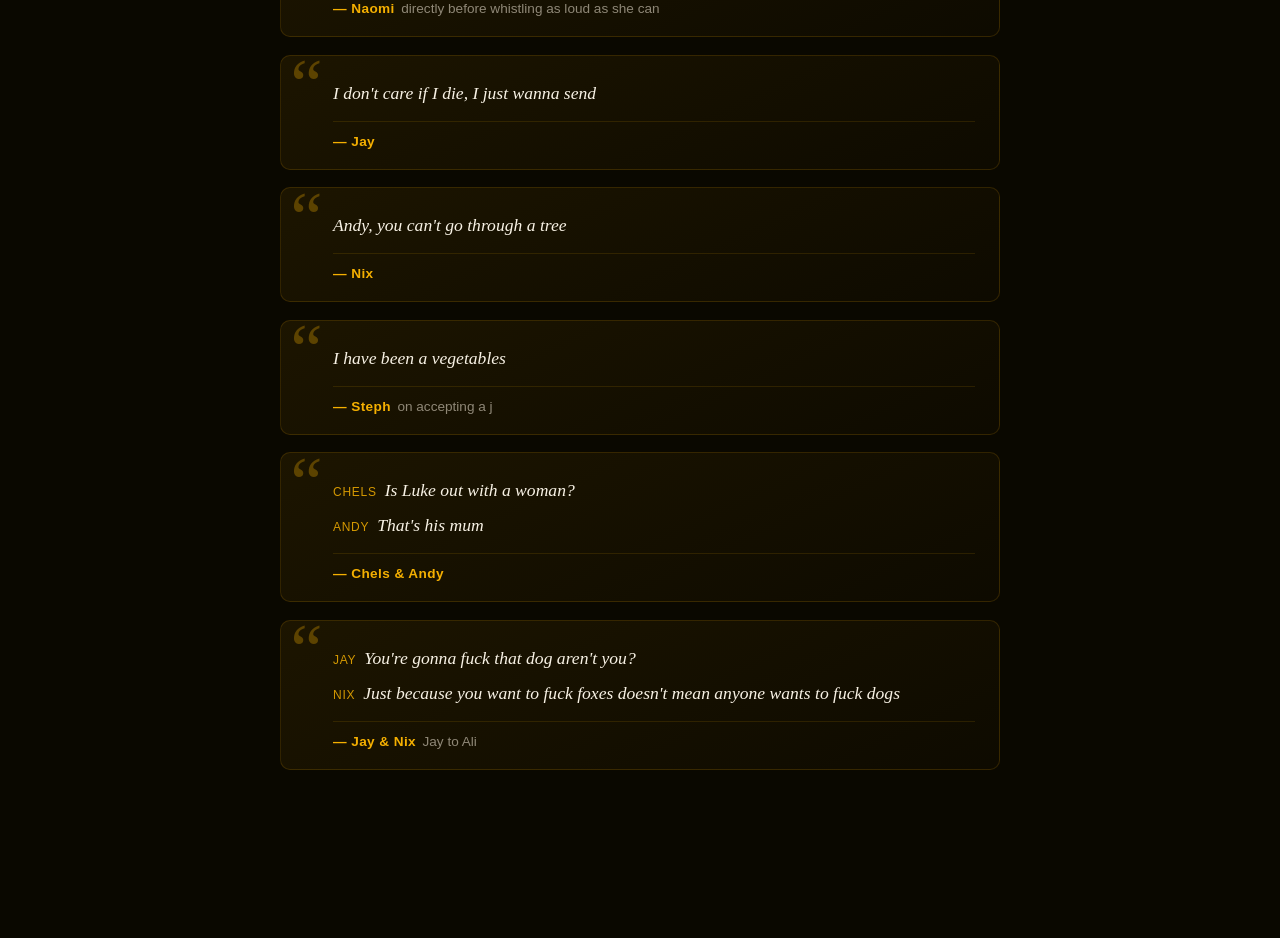
==== commit 1a6d2f14: "Order trip sections descending by number Co-Authored-By: Claude Sonnet 5 <noreply@anthropic.com> Cla" ====
--- a/quotes.html
+++ b/quotes.html
@@ -16,222 +16,53 @@
     </header>
 
     <section class="trip">
-      <h2 class="trip-title">Magic Wood 3: Shouldermorte Returns</h2>
+      <h2 class="trip-title">Magic Wood 5: The Valley of Ali</h2>
       <ul class="quote-list">
         <li class="quote">
-          <blockquote><p>I'm a hungry penis</p></blockquote>
-          <footer class="quote-footer">
-            <span class="quote-author">Jay</span>
-          </footer>
-        </li>
-        <li class="quote">
-          <blockquote><p>Mr over compensating here with your unnecessary sex hole</p></blockquote>
-          <footer class="quote-footer">
-            <span class="quote-author">Jay</span>
-            <span class="quote-context">about Sam's crimp block</span>
-          </footer>
-        </li>
-        <li class="quote">
-          <blockquote><p>It's like me in the bedroom, just dust</p></blockquote>
-          <footer class="quote-footer">
-            <span class="quote-author">Jay</span>
-            <span class="quote-context">brushing a hold</span>
-          </footer>
-        </li>
-        <li class="quote">
-          <blockquote><p>Jamie's milky water is dripping all over me</p></blockquote>
-          <footer class="quote-footer">
-            <span class="quote-author">Jay</span>
-            <span class="quote-context">brushing a hold that Jamie is pouring water on</span>
-          </footer>
-        </li>
-        <li class="quote">
-          <blockquote><p>I two hand most things</p></blockquote>
-          <footer class="quote-footer">
-            <span class="quote-author">Chels</span>
-            <span class="quote-context">talking about holding a cup, standing next to Andy</span>
-          </footer>
-        </li>
-        <li class="quote">
-          <blockquote><p>You see me suckin' say nothin' and move on</p></blockquote>
-          <footer class="quote-footer">
-            <span class="quote-author">Jay</span>
-            <span class="quote-context">drinking from his hydro pack</span>
-          </footer>
-        </li>
-        <li class="quote">
-          <blockquote><p>You dickweasel</p></blockquote>
-          <footer class="quote-footer">
-            <span class="quote-author">Ali</span>
-            <span class="quote-context">to the Bodhi spray wall</span>
-          </footer>
-        </li>
-        <li class="quote">
-          <blockquote>
-            <p><span class="exchange-speaker">Nix</span>Why are you carrying the massive pad?</p>
-            <p><span class="exchange-speaker">Chels</span>Because I'm a massive fucking wad</p>
-          </blockquote>
-          <footer class="quote-footer">
-            <span class="quote-author">Nix &amp; Chels</span>
-          </footer>
-        </li>
-        <li class="quote">
-          <blockquote><p>I'm just schlepping around on my massive girthy member</p></blockquote>
-          <footer class="quote-footer">
-            <span class="quote-author">Jay</span>
-            <span class="quote-context">no context</span>
-          </footer>
-        </li>
-        <li class="quote">
-          <blockquote><p>Scratching doggos gets my heart rate into the fat burning zone</p></blockquote>
-          <footer class="quote-footer">
-            <span class="quote-author">Jan</span>
-            <span class="quote-context">checking his heart monitor app after fussing Zuma and Yuki</span>
-          </footer>
-        </li>
-        <li class="quote">
-          <blockquote><p>Yeah go hard with fanny</p></blockquote>
-          <footer class="quote-footer">
-            <span class="quote-author">Naomi</span>
-            <span class="quote-context">about Nix planning to climb Enterprise with Fanny</span>
-          </footer>
-        </li>
-        <li class="quote">
-          <blockquote><p>Honey, you gotta find the hole</p></blockquote>
-          <footer class="quote-footer">
-            <span class="quote-author">Chels</span>
-            <span class="quote-context">to Jay, trying to shake the solidified salt out</span>
-          </footer>
-        </li>
-        <li class="quote">
-          <blockquote><p>Did that tongue make contact?</p></blockquote>
-          <footer class="quote-footer">
-            <span class="quote-author">Chels</span>
-            <span class="quote-context">talking about Zuma trying to lick their coffee</span>
-          </footer>
-        </li>
-        <li class="quote">
-          <blockquote><p>Daddy's ready to receive</p></blockquote>
-          <footer class="quote-footer">
-            <span class="quote-author">Jay</span>
-            <span class="quote-context">to Justin, during a nearby share</span>
-          </footer>
-        </li>
-        <li class="quote">
-          <blockquote><p>Twist his dick</p></blockquote>
-          <footer class="quote-footer">
-            <span class="quote-author">Jay</span>
-            <span class="quote-context">at the night rave</span>
-          </footer>
-        </li>
-        <li class="quote">
-          <blockquote><p>If I'm not up, come on my van</p></blockquote>
-          <footer class="quote-footer">
-            <span class="quote-author">Naomi</span>
-            <span class="quote-context">to Ali, telling him to wake her up when he leaves to say goodbye</span>
-          </footer>
-        </li>
-        <li class="quote">
-          <blockquote><p>You're so long I need to open my legs fully</p></blockquote>
-          <footer class="quote-footer">
-            <span class="quote-author">Naomi</span>
-            <span class="quote-context">to Yuki, sitting on her lap</span>
-          </footer>
-        </li>
-        <li class="quote">
-          <blockquote>
-            <p><span class="exchange-speaker">Chels</span>Andy bubs, I think the tent is flooding.</p>
-            <p><span class="exchange-speaker">Andy</span>No no it's fine</p>
-            <p><span class="exchange-speaker">Andy</span>(the next morning) It's flooded</p>
-          </blockquote>
-          <footer class="quote-footer">
-            <span class="quote-author">Chels &amp; Andy</span>
-          </footer>
-        </li>
-        <li class="quote">
-          <blockquote><p>Jan put your nuts in my mouth</p></blockquote>
-          <footer class="quote-footer">
-            <span class="quote-author">Shocky</span>
-          </footer>
-        </li>
-        <li class="quote">
-          <blockquote>
-            <p><span class="exchange-speaker">Andy</span>Go up to bed Nix, it's all downhill from here</p>
-            <p><span class="exchange-speaker">Chels</span>(appearing out of nowhere) You called?</p>
-          </blockquote>
-          <footer class="quote-footer">
-            <span class="quote-author">Andy &amp; Chels</span>
-          </footer>
-        </li>
-        <li class="quote">
-          <blockquote><p>From "don't touch me, I'll rip your dick off" to "fertilize my eggs": a love story</p></blockquote>
-          <footer class="quote-footer">
-            <span class="quote-author">Nix</span>
-            <span class="quote-context">talking about Andy and I</span>
-          </footer>
-        </li>
-        <li class="quote">
-          <blockquote><p>I always knew you would eat my booty cheeks Jan</p></blockquote>
-          <footer class="quote-footer">
-            <span class="quote-author">Jay</span>
-          </footer>
-        </li>
-        <li class="quote">
-          <blockquote><p>Tent!</p></blockquote>
-          <footer class="quote-footer">
-            <span class="quote-author">Jay</span>
-            <span class="quote-context">meaning Steph</span>
-          </footer>
-        </li>
-        <li class="quote">
-          <blockquote><p>It's morning if you're tired</p></blockquote>
-          <footer class="quote-footer">
-            <span class="quote-author">Jan</span>
-          </footer>
-        </li>
-        <li class="quote">
-          <blockquote><p>Keep your eyes closed</p></blockquote>
-          <footer class="quote-footer">
-            <span class="quote-author">Naomi</span>
-            <span class="quote-context">directly before whistling as loud as she can</span>
-          </footer>
-        </li>
-        <li class="quote">
-          <blockquote><p>I don't care if I die, I just wanna send</p></blockquote>
-          <footer class="quote-footer">
-            <span class="quote-author">Jay</span>
-          </footer>
-        </li>
-        <li class="quote">
-          <blockquote><p>Andy, you can't go through a tree</p></blockquote>
-          <footer class="quote-footer">
-            <span class="quote-author">Nix</span>
-          </footer>
-        </li>
-        <li class="quote">
-          <blockquote><p>I have been a vegetables</p></blockquote>
+          <blockquote><p>Who's Daddy's pale little whore</p></blockquote>
+          <footer class="quote-footer">
+            <span class="quote-author">Jay</span>
+            <span class="quote-context">to Andy</span>
+          </footer>
+        </li>
+        <li class="quote">
+          <blockquote><p>That's not a haunted house, that's a fuck house</p></blockquote>
+          <footer class="quote-footer">
+            <span class="quote-author">Daniel</span>
+          </footer>
+        </li>
+        <li class="quote">
+          <blockquote><p>The DJ is giving me blue balls</p></blockquote>
           <footer class="quote-footer">
             <span class="quote-author">Steph</span>
-            <span class="quote-context">on accepting a j</span>
-          </footer>
-        </li>
-        <li class="quote">
-          <blockquote>
-            <p><span class="exchange-speaker">Chels</span>Is Luke out with a woman?</p>
-            <p><span class="exchange-speaker">Andy</span>That's his mum</p>
-          </blockquote>
-          <footer class="quote-footer">
-            <span class="quote-author">Chels &amp; Andy</span>
-          </footer>
-        </li>
-        <li class="quote">
-          <blockquote>
-            <p><span class="exchange-speaker">Jay</span>You're gonna fuck that dog aren't you?</p>
-            <p><span class="exchange-speaker">Nix</span>Just because you want to fuck foxes doesn't mean anyone wants to fuck dogs</p>
-          </blockquote>
-          <footer class="quote-footer">
-            <span class="quote-author">Jay &amp; Nix</span>
-            <span class="quote-context">Jay to Ali</span>
+            <span class="quote-context">immediately after having blue balls explained to her</span>
+          </footer>
+        </li>
+        <li class="quote">
+          <blockquote><p>Did you nut in my hood?</p></blockquote>
+          <footer class="quote-footer">
+            <span class="quote-author">Steph</span>
+            <span class="quote-context">to Bjorn</span>
+          </footer>
+        </li>
+        <li class="quote">
+          <blockquote><p>Tbf my throat is also a microcrimp</p></blockquote>
+          <footer class="quote-footer">
+            <span class="quote-author">Chels</span>
+            <span class="quote-context">yellow card</span>
+          </footer>
+        </li>
+        <li class="quote">
+          <blockquote><p>He's too black</p></blockquote>
+          <footer class="quote-footer">
+            <span class="quote-author">Steph</span>
+            <span class="quote-context">talking about Ziggy</span>
+          </footer>
+        </li>
+        <li class="quote">
+          <blockquote><p>I don't mean to be racist but I don't like the green lizards</p></blockquote>
+          <footer class="quote-footer">
+            <span class="quote-author">Steph</span>
           </footer>
         </li>
       </ul>
@@ -397,53 +228,222 @@
     </section>
 
     <section class="trip">
-      <h2 class="trip-title">Magic Wood 5: The Valley of Ali</h2>
+      <h2 class="trip-title">Magic Wood 3: Shouldermorte Returns</h2>
       <ul class="quote-list">
         <li class="quote">
-          <blockquote><p>Who's Daddy's pale little whore</p></blockquote>
-          <footer class="quote-footer">
-            <span class="quote-author">Jay</span>
-            <span class="quote-context">to Andy</span>
-          </footer>
-        </li>
-        <li class="quote">
-          <blockquote><p>That's not a haunted house, that's a fuck house</p></blockquote>
-          <footer class="quote-footer">
-            <span class="quote-author">Daniel</span>
-          </footer>
-        </li>
-        <li class="quote">
-          <blockquote><p>The DJ is giving me blue balls</p></blockquote>
+          <blockquote><p>I'm a hungry penis</p></blockquote>
+          <footer class="quote-footer">
+            <span class="quote-author">Jay</span>
+          </footer>
+        </li>
+        <li class="quote">
+          <blockquote><p>Mr over compensating here with your unnecessary sex hole</p></blockquote>
+          <footer class="quote-footer">
+            <span class="quote-author">Jay</span>
+            <span class="quote-context">about Sam's crimp block</span>
+          </footer>
+        </li>
+        <li class="quote">
+          <blockquote><p>It's like me in the bedroom, just dust</p></blockquote>
+          <footer class="quote-footer">
+            <span class="quote-author">Jay</span>
+            <span class="quote-context">brushing a hold</span>
+          </footer>
+        </li>
+        <li class="quote">
+          <blockquote><p>Jamie's milky water is dripping all over me</p></blockquote>
+          <footer class="quote-footer">
+            <span class="quote-author">Jay</span>
+            <span class="quote-context">brushing a hold that Jamie is pouring water on</span>
+          </footer>
+        </li>
+        <li class="quote">
+          <blockquote><p>I two hand most things</p></blockquote>
+          <footer class="quote-footer">
+            <span class="quote-author">Chels</span>
+            <span class="quote-context">talking about holding a cup, standing next to Andy</span>
+          </footer>
+        </li>
+        <li class="quote">
+          <blockquote><p>You see me suckin' say nothin' and move on</p></blockquote>
+          <footer class="quote-footer">
+            <span class="quote-author">Jay</span>
+            <span class="quote-context">drinking from his hydro pack</span>
+          </footer>
+        </li>
+        <li class="quote">
+          <blockquote><p>You dickweasel</p></blockquote>
+          <footer class="quote-footer">
+            <span class="quote-author">Ali</span>
+            <span class="quote-context">to the Bodhi spray wall</span>
+          </footer>
+        </li>
+        <li class="quote">
+          <blockquote>
+            <p><span class="exchange-speaker">Nix</span>Why are you carrying the massive pad?</p>
+            <p><span class="exchange-speaker">Chels</span>Because I'm a massive fucking wad</p>
+          </blockquote>
+          <footer class="quote-footer">
+            <span class="quote-author">Nix &amp; Chels</span>
+          </footer>
+        </li>
+        <li class="quote">
+          <blockquote><p>I'm just schlepping around on my massive girthy member</p></blockquote>
+          <footer class="quote-footer">
+            <span class="quote-author">Jay</span>
+            <span class="quote-context">no context</span>
+          </footer>
+        </li>
+        <li class="quote">
+          <blockquote><p>Scratching doggos gets my heart rate into the fat burning zone</p></blockquote>
+          <footer class="quote-footer">
+            <span class="quote-author">Jan</span>
+            <span class="quote-context">checking his heart monitor app after fussing Zuma and Yuki</span>
+          </footer>
+        </li>
+        <li class="quote">
+          <blockquote><p>Yeah go hard with fanny</p></blockquote>
+          <footer class="quote-footer">
+            <span class="quote-author">Naomi</span>
+            <span class="quote-context">about Nix planning to climb Enterprise with Fanny</span>
+          </footer>
+        </li>
+        <li class="quote">
+          <blockquote><p>Honey, you gotta find the hole</p></blockquote>
+          <footer class="quote-footer">
+            <span class="quote-author">Chels</span>
+            <span class="quote-context">to Jay, trying to shake the solidified salt out</span>
+          </footer>
+        </li>
+        <li class="quote">
+          <blockquote><p>Did that tongue make contact?</p></blockquote>
+          <footer class="quote-footer">
+            <span class="quote-author">Chels</span>
+            <span class="quote-context">talking about Zuma trying to lick their coffee</span>
+          </footer>
+        </li>
+        <li class="quote">
+          <blockquote><p>Daddy's ready to receive</p></blockquote>
+          <footer class="quote-footer">
+            <span class="quote-author">Jay</span>
+            <span class="quote-context">to Justin, during a nearby share</span>
+          </footer>
+        </li>
+        <li class="quote">
+          <blockquote><p>Twist his dick</p></blockquote>
+          <footer class="quote-footer">
+            <span class="quote-author">Jay</span>
+            <span class="quote-context">at the night rave</span>
+          </footer>
+        </li>
+        <li class="quote">
+          <blockquote><p>If I'm not up, come on my van</p></blockquote>
+          <footer class="quote-footer">
+            <span class="quote-author">Naomi</span>
+            <span class="quote-context">to Ali, telling him to wake her up when he leaves to say goodbye</span>
+          </footer>
+        </li>
+        <li class="quote">
+          <blockquote><p>You're so long I need to open my legs fully</p></blockquote>
+          <footer class="quote-footer">
+            <span class="quote-author">Naomi</span>
+            <span class="quote-context">to Yuki, sitting on her lap</span>
+          </footer>
+        </li>
+        <li class="quote">
+          <blockquote>
+            <p><span class="exchange-speaker">Chels</span>Andy bubs, I think the tent is flooding.</p>
+            <p><span class="exchange-speaker">Andy</span>No no it's fine</p>
+            <p><span class="exchange-speaker">Andy</span>(the next morning) It's flooded</p>
+          </blockquote>
+          <footer class="quote-footer">
+            <span class="quote-author">Chels &amp; Andy</span>
+          </footer>
+        </li>
+        <li class="quote">
+          <blockquote><p>Jan put your nuts in my mouth</p></blockquote>
+          <footer class="quote-footer">
+            <span class="quote-author">Shocky</span>
+          </footer>
+        </li>
+        <li class="quote">
+          <blockquote>
+            <p><span class="exchange-speaker">Andy</span>Go up to bed Nix, it's all downhill from here</p>
+            <p><span class="exchange-speaker">Chels</span>(appearing out of nowhere) You called?</p>
+          </blockquote>
+          <footer class="quote-footer">
+            <span class="quote-author">Andy &amp; Chels</span>
+          </footer>
+        </li>
+        <li class="quote">
+          <blockquote><p>From "don't touch me, I'll rip your dick off" to "fertilize my eggs": a love story</p></blockquote>
+          <footer class="quote-footer">
+            <span class="quote-author">Nix</span>
+            <span class="quote-context">talking about Andy and I</span>
+          </footer>
+        </li>
+        <li class="quote">
+          <blockquote><p>I always knew you would eat my booty cheeks Jan</p></blockquote>
+          <footer class="quote-footer">
+            <span class="quote-author">Jay</span>
+          </footer>
+        </li>
+        <li class="quote">
+          <blockquote><p>Tent!</p></blockquote>
+          <footer class="quote-footer">
+            <span class="quote-author">Jay</span>
+            <span class="quote-context">meaning Steph</span>
+          </footer>
+        </li>
+        <li class="quote">
+          <blockquote><p>It's morning if you're tired</p></blockquote>
+          <footer class="quote-footer">
+            <span class="quote-author">Jan</span>
+          </footer>
+        </li>
+        <li class="quote">
+          <blockquote><p>Keep your eyes closed</p></blockquote>
+          <footer class="quote-footer">
+            <span class="quote-author">Naomi</span>
+            <span class="quote-context">directly before whistling as loud as she can</span>
+          </footer>
+        </li>
+        <li class="quote">
+          <blockquote><p>I don't care if I die, I just wanna send</p></blockquote>
+          <footer class="quote-footer">
+            <span class="quote-author">Jay</span>
+          </footer>
+        </li>
+        <li class="quote">
+          <blockquote><p>Andy, you can't go through a tree</p></blockquote>
+          <footer class="quote-footer">
+            <span class="quote-author">Nix</span>
+          </footer>
+        </li>
+        <li class="quote">
+          <blockquote><p>I have been a vegetables</p></blockquote>
           <footer class="quote-footer">
             <span class="quote-author">Steph</span>
-            <span class="quote-context">immediately after having blue balls explained to her</span>
-          </footer>
-        </li>
-        <li class="quote">
-          <blockquote><p>Did you nut in my hood?</p></blockquote>
-          <footer class="quote-footer">
-            <span class="quote-author">Steph</span>
-            <span class="quote-context">to Bjorn</span>
-          </footer>
-        </li>
-        <li class="quote">
-          <blockquote><p>Tbf my throat is also a microcrimp</p></blockquote>
-          <footer class="quote-footer">
-            <span class="quote-author">Chels</span>
-            <span class="quote-context">yellow card</span>
-          </footer>
-        </li>
-        <li class="quote">
-          <blockquote><p>He's too black</p></blockquote>
-          <footer class="quote-footer">
-            <span class="quote-author">Steph</span>
-            <span class="quote-context">talking about Ziggy</span>
-          </footer>
-        </li>
-        <li class="quote">
-          <blockquote><p>I don't mean to be racist but I don't like the green lizards</p></blockquote>
-          <footer class="quote-footer">
-            <span class="quote-author">Steph</span>
+            <span class="quote-context">on accepting a j</span>
+          </footer>
+        </li>
+        <li class="quote">
+          <blockquote>
+            <p><span class="exchange-speaker">Chels</span>Is Luke out with a woman?</p>
+            <p><span class="exchange-speaker">Andy</span>That's his mum</p>
+          </blockquote>
+          <footer class="quote-footer">
+            <span class="quote-author">Chels &amp; Andy</span>
+          </footer>
+        </li>
+        <li class="quote">
+          <blockquote>
+            <p><span class="exchange-speaker">Jay</span>You're gonna fuck that dog aren't you?</p>
+            <p><span class="exchange-speaker">Nix</span>Just because you want to fuck foxes doesn't mean anyone wants to fuck dogs</p>
+          </blockquote>
+          <footer class="quote-footer">
+            <span class="quote-author">Jay &amp; Nix</span>
+            <span class="quote-context">Jay to Ali</span>
           </footer>
         </li>
       </ul>
